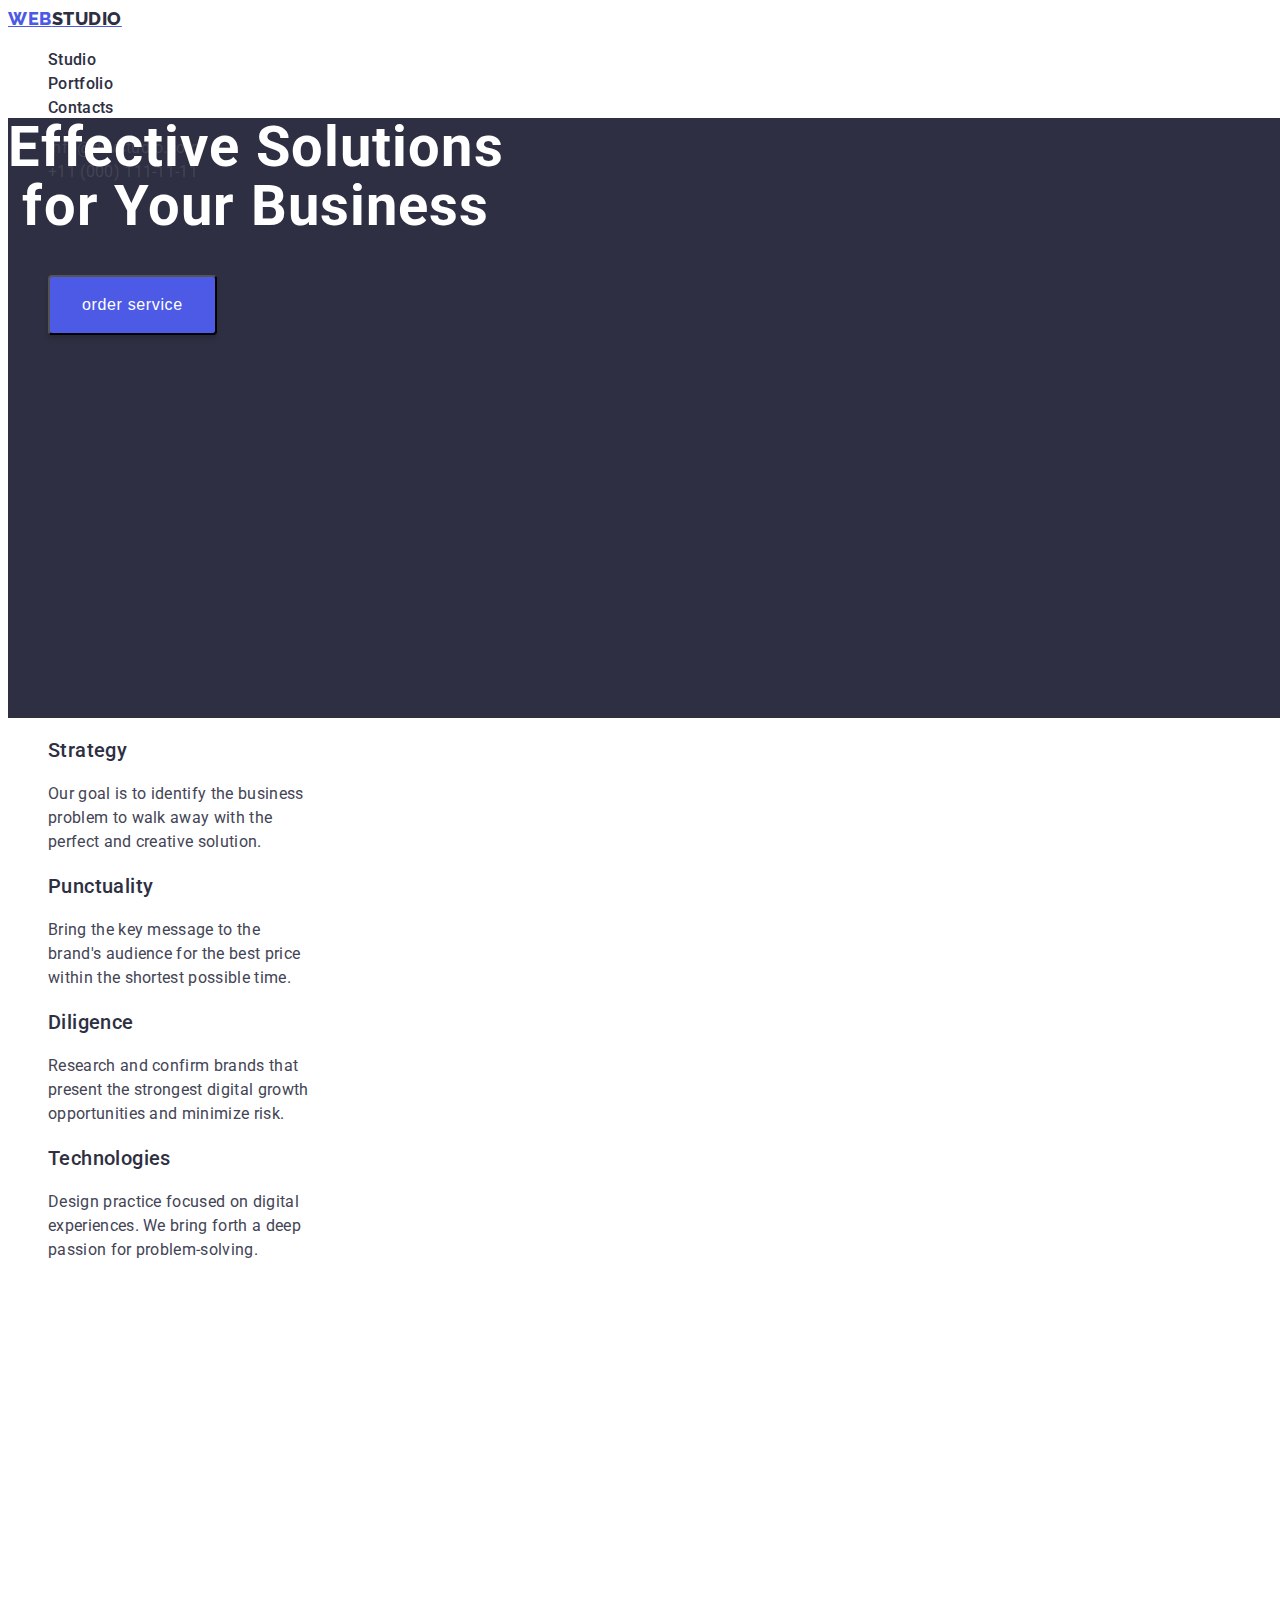
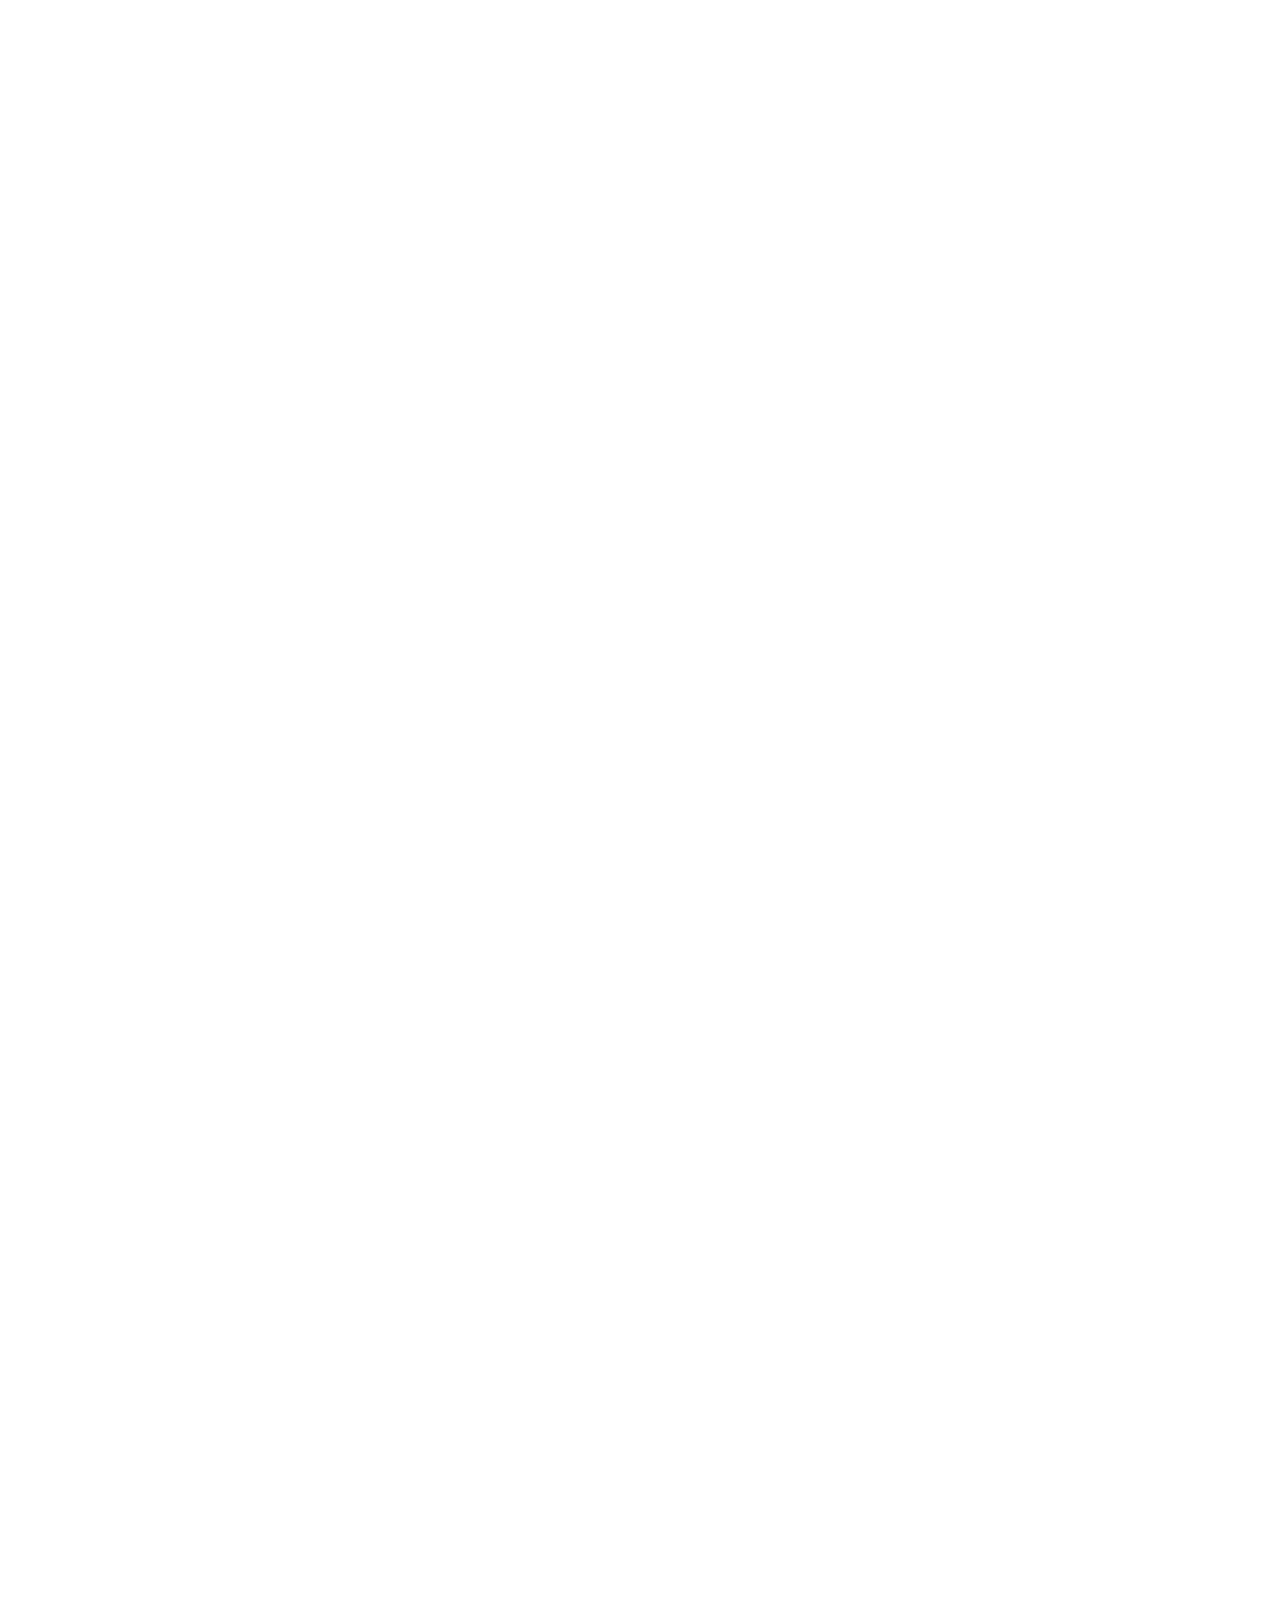
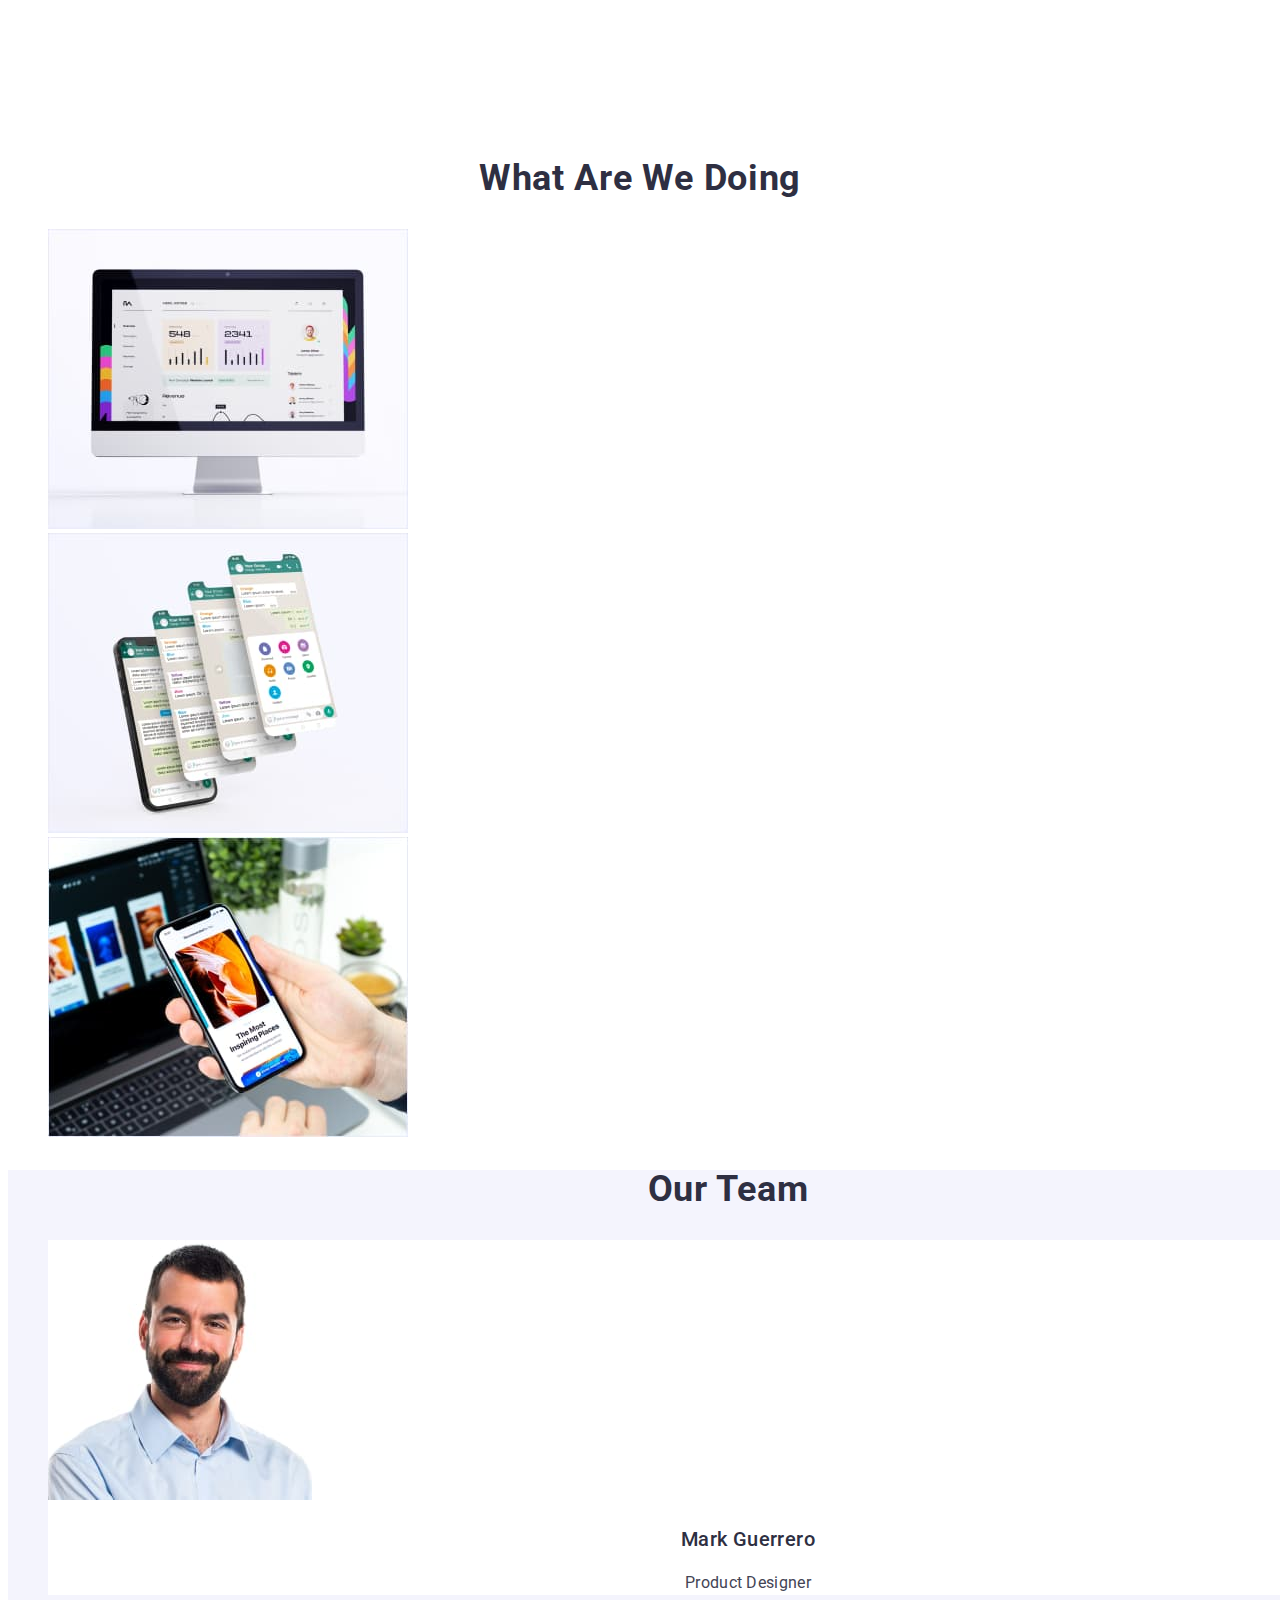
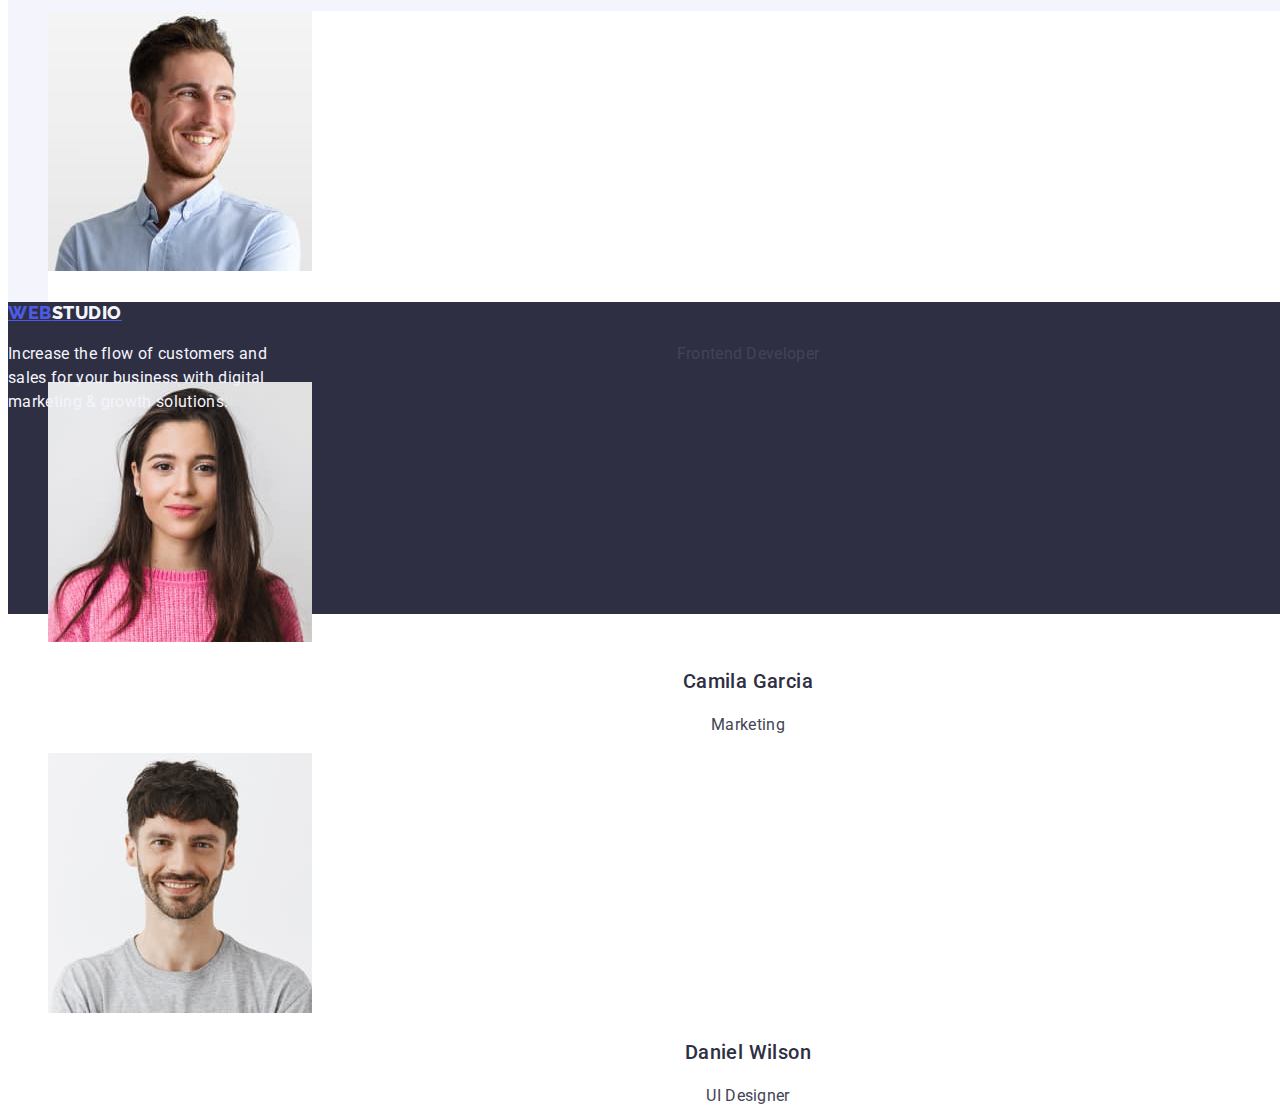
==== index.html @ e06501a6 "fix_19" ====
<!DOCTYPE html>
<html lang="en">
  <head>
    <meta charset="UTF-8" />
    <meta name="viewport" content="width=device-width, initial-scale=1.0" />
    <title>Document</title>
    <link rel="stylesheet" href="./css/styles.css" />
    <link rel="preconnect" href="https://fonts.google.com/share?selection.family=Raleway" />
    <link rel="preconnect" href="https://fonts.google.com/share?selection.family=Roboto" />
    <link rel="preconnect" href="https://fonts.googleapis.com" />
    <link rel="preconnect" href="https://fonts.gstatic.com" crossorigin />
    <link
      href="https://fonts.googleapis.com/css2?family=Raleway&family=Roboto&display=swap"
      rel="stylesheet"
    />
  </head>
  <body>
    <!-- header_section -->
    <header class="header">
      <nav class="link">
        <a href="./index.html" class="logo">Web<span class="studio">Studio</span></a>

        <ul class="list">
          <li>
            <a href="./index.html" class="link"><span class="navigation">Studio</span></a>
          </li>
          <li>
            <a href="./portfolio.html" class="link"><span class="navigation">Portfolio</span></a>
          </li>
          <li>
            <a href="" class="link"><span class="navigation">Contacts</span></a>
          </li>
        </ul>
      </nav>
      <address>
        <ul class="list">
          <li><a href="mailto:info@devstudio.com" class="address">info@devstudio.com</a></li>
          <li><a href="tel:+110001111111" class="address">+11 (000) 111-11-11</a></li>
        </ul>
      </address>
    </header>

    <!-- main_section -->
    <main>
      <!-- section_1 -->
      <section class="section_one">
        <h1 class="introduction_hero">Effective Solutions for Your Business</h1>
        <ul class="list">
          <li>
            <button type="button" class="button_hero">
              <span class="button_hero_text">order service</span>
            </button>
          </li>
        </ul>
      </section>
      <!-- section_2 -->
      <section class="section_two">
        <h2 hidden>What we do best</h2>
        <ul class="list">
          <li>
            <h3 class="section_two_name">Strategy</h3>
            <p class="section_two_paragraph">
              Our goal is to identify the business problem to walk away with the perfect and
              creative solution.
            </p>
          </li>
          <li>
            <h3 class="section_two_name">Punctuality</h3>
            <p class="section_two_paragraph">
              Bring the key message to the brand's audience for the best price within the shortest
              possible time.
            </p>
          </li>
          <li>
            <h3 class="section_two_name">Diligence</h3>
            <p class="section_two_paragraph">
              Research and confirm brands that present the strongest digital growth opportunities
              and minimize risk.
            </p>
          </li>
          <li>
            <h3 class="section_two_name">Technologies</h3>
            <p class="section_two_paragraph">
              Design practice focused on digital experiences. We bring forth a deep passion for
              problem-solving.
            </p>
          </li>
        </ul>
      </section>

      <!-- section_3-->
      <section class="section_three">
        <h2 class="section_three_name">What are we doing</h2>
        <ul class="list">
          <li>
            <img
              src="./images/images/img_What_are_we_doing_one.jpg"
              alt="computer"
              width="360"
              height="300"
            />
          </li>
          <li>
            <img
              src="./images/images/img_What_are_we_doing_two.jpg"
              alt="program on phone"
              width="360"
              height="300"
            />
          </li>
          <li>
            <img
              src="./images/images/img_What_are_we_doing_three.jpg"
              alt="laptop and phone"
              width="360"
              height="300"
            />
          </li>
        </ul>
      </section>

      <!-- section_4 -->
      <section class="section_four">
        <h2 class="section_four_name">Our Team</h2>
        <ul class="list">
          <li class="team_card_list_item">
            <img
              src="./images/images_card_one/img_Team_card_one.jpg"
              alt="man"
              width="264"
              height="260"
            />
            <h3 class="team_name_card">Mark Guerrero</h3>
            <p class="team_description_card">Product Designer</p>
          </li>
          <li class="team_card_list_item">
            <img
              src="./images/images_card_one/img_Team_card_two.jpg"
              alt="man"
              width="264"
              height="260"
            />
            <h3 class="team_name_card">Tom Ford</h3>
            <p class="team_description_card">Frontend Developer</p>
          </li>
          <li class="team_card_list_item">
            <img
              src="./images/images_card_one/img_Team_card_three.jpg"
              alt="woman"
              width="264"
              height="260"
            />
            <h3 class="team_name_card">Camila Garcia</h3>
            <p class="team_description_card">Marketing</p>
          </li>
          <li class="team_card_list_item">
            <img
              src="./images/images_card_one/img_Team_card_four.jpg"
              alt="man"
              width="264"
              height="260"
            />
            <h3 class="team_name_card">Daniel Wilson</h3>
            <p class="team_description_card">UI Designer</p>
          </li>
        </ul>
      </section>
    </main>

    <!-- footer_sectoin -->
    <footer class="footer">
      <a href="./index.html" class="logo">Web<span class="studio_footer">Studio</span></a>
      <p class="footer_text">
        Increase the flow of customers and sales for your business with digital marketing & growth
        solutions.
      </p>
    </footer>
  </body>
</html>
---- css/styles.css ----
:root {
  --iris: #4d5ae5;
  --navyblue: #2e2f42;
  --slate: #434455;
  --cloud: #f4f4fd;
  --white: #fff;
  --ocean: #404bbf;
  --cornflower: #e7e9fc;
  --ultrawhite: #ffffff;
}

body {
 font-family: "Roboto", sans-serif;
  font-size: 16px;
  font-style: normal;
  font-weight: 400;
  line-height: 24px;
  letter-spacing: 0.32px;
  background-color: var(--ultrawhite);
  color: #434455;
}

.logo {
  color: var(--iris, #4d5ae5);
  font-family: 'Raleway', sans-serif;
  font-size: 18px;
  font-style: normal;
  font-weight: 800;
  line-height: 1.17; /* 116.667% */
  letter-spacing: 0.54px;
  text-transform: uppercase;
  width: 44px;
}

.logo :hover,
.logo :focus {
  color: var(--ocean);
}

.studio {
  color: var(--navyblue, #2e2f42);
  font-family: 'Raleway';
  font-size: 18px;
  font-style: normal;
  font-weight: 800;
  line-height: 1.17; /* 116.667% */
  letter-spacing: 0.54px;
  text-transform: uppercase;
  width: 71px;
}

.address {
  color: var(--slate);
  font-family: 'Roboto';
  font-size: 16px;
  font-style: normal;
  font-weight: 400;
  line-height: 1.5; /* 150% */
  letter-spacing: 0.02em;
  text-decoration: none;
}

.address:hover,
.address:focus {
  color: var(--ocean);
}

.link {
  text-decoration: none;
}

.list {
  list-style: none;
}
.navigation {
  color: var(--navyblue);
  font-family: 'Roboto';
  font-size: 16px;
  font-style: normal;
  font-weight: 500;
  line-height: 1.5; /* 150% */
  letter-spacing: 0.32px;
}

.navigation:hover,
.navigation:focus {
  color: var(--ocean);
}

.header {
  width: 1440px;
  height: 72px;
  flex-shrink: 0;
  border-bottom: 1px var(--cornflower);
  background: var(--white);
}

.section_one {
  width: 1440px;
  height: 600px;
  flex-shrink: 0;
  background: var(--navyblue);
}

.introduction_hero {
  color: var(--white);
  text-align: center;
  font-family: 'Roboto';
  font-size: 56px;
  font-style: normal;
  font-weight: 700;
  line-height: 1.07; /* 107.143% */
  letter-spacing: 1.12px;
  width: 496px;
}

.button_hero {
  display: inline-flex;
  padding: 16px 32px;
  align-items: flex-start;
  gap: 10px;
  border-radius: 4px;
  background-color: var(--iris);
  box-shadow: 0px 4px 4px 0px rgba(0, 0, 0, 0.15);
}

.button_hero_text {
  color: var(--ultrawhite);
  font-size: 16px;
  font-style: normal;
  font-weight: 500;
  line-height: 1.5; /* 150% */
  letter-spacing: 0.04em;
  cursor: pointer;
}

.button_hero:hover,
.button_hero:focus {
  background-color: var(--ocean);
}

.section_two {
  width: 1440px;
  height: 2592px;
  background: var(--white);
}

.section_three {
  background: var(--white);
  line-height: 1.11;
}

.section_two_name {
  color: var(--navyblue);
  font-family: 'Roboto';
  font-size: 20px;
  font-style: normal;
  font-weight: 500;
  line-height: 1.2; /* 120% */
  letter-spacing: 0.4px;
  width: 264px;
}

.section_two_paragraph {
  color: var(--slate);
  font-family: 'Roboto';
  font-size: 16px;
  font-style: normal;
  font-weight: 400;
  line-height: 1.5; /* 150% */
  letter-spacing: 0.32px;
  width: 264px;
}

.section_three_name {
  color: var(--navyblue);
  text-align: center;
  font-family: 'Roboto';
  font-size: 36px;
  font-style: normal;
  font-weight: 700;
  line-height: 1.11; /* 111.111% */
  letter-spacing: 0.72px;
  text-transform: capitalize;
}

.section_four {
  background: var(--cloud);
  width: 1440px;
  height: 732px;
  flex-shrink: 0;
  background-color: var(--cloud);
}

.section_four_name {
  color: var(--navyblue);
  text-align: center;
  font-family: 'Roboto';
  font-size: 36px;
  font-style: normal;
  font-weight: 700;
  line-height: 1.11; /* 111.111% */
  letter-spacing: 0.72px;
  text-transform: capitalize;
}

.team_card_list_item {
  background-color: var(--ultrawhite);
}

.team_name_card {
  color: var(--navyblue);
  text-align: center;
  font-family: 'Roboto';
  font-size: 20px;
  font-style: normal;
  font-weight: 500;
  line-height: 1.2; /* 120% */
  letter-spacing: 0.4px;
}

.team_description_card {
  color: var(--slate);
  text-align: center;
  font-family: 'Roboto';
  font-size: 16px;
  font-style: normal;
  font-weight: 400;
  line-height: 1.5; /* 150% */
  letter-spacing: 0.32px;
}

.footer {
  background: var(--navyblue);
  width: 1440px;
  height: 312px;
  flex-shrink: 0;
}

.footer_text {
  color: var(--cloud);
  font-family: 'Roboto';
  font-size: 16px;
  font-style: normal;
  font-weight: 400;
  line-height: 1.5; /* 150% */
  letter-spacing: 0.32px;
  width: 264px;
}

.studio_footer {
  color: var(--cloud);
  font-family: 'Raleway', sans-serif;
  font-size: 18px;
  font-style: normal;
  font-weight: 800;
  line-height: 1.17; /* 116.667% */
  letter-spacing: 0.54px;
  text-transform: uppercase;
  text-decoration: none;
}

.section_portfolio {
  width: 1440px;
  height: 2076px;
  background: var(--white);
}

.btn_portfolio {
  display: flex;
  padding: 12px 24px;
  align-items: flex-start;
  border-radius: 4px;
  background-color: var(--ocean);
  box-shadow: 0px 2px 2px 0px rgba(0, 0, 0, 0.12), 0px 2px 1px 0px rgba(0, 0, 0, 0.08),
    0px 3px 1px 0px rgba(0, 0, 0, 0.1);
  cursor: pointer;
}

.btn_portfolio_text {
  color: var(--iris);
  text-align: center;
  font-size: 16px;
  font-style: normal;
  font-weight: 500;
  line-height: 1.5; /* 150% */
  letter-spacing: 0.04em;
}

.button_portfolio:hover,
.button_portfolio:focus {
  color: var(--ultrawhite);
}

.button_portfolio {
  display: flex;
  padding: 12px 24px;
  justify-content: center;
  align-items: center;
  border-radius: 4px;
  border: 1px var(--cornflower);
  background: var(--cloud);
  cursor: pointer;
}

.button_portfolio_text {
  color: var(--iris);
  text-align: center;
  font-family: 'Roboto';
  font-size: 16px;
  font-style: normal;
  font-weight: 500;
  line-height: 1.5; /* 150% */
  letter-spacing: 0.64px;
}

.portfolio_title {
  color: var(--navyblue);
  font-family: 'Roboto';
  font-size: 20px;
  font-style: normal;
  font-weight: 500;
  line-height: 1.2; /* 120% */
  letter-spacing: 0.02em;
}

.portfolio_text {
  color: var(--slate);
  font-family: 'Roboto';
  font-size: 16px;
  font-style: normal;
  font-weight: 400;
  line-height: 1.5; /* 150% */
  letter-spacing: 0.32px;
}
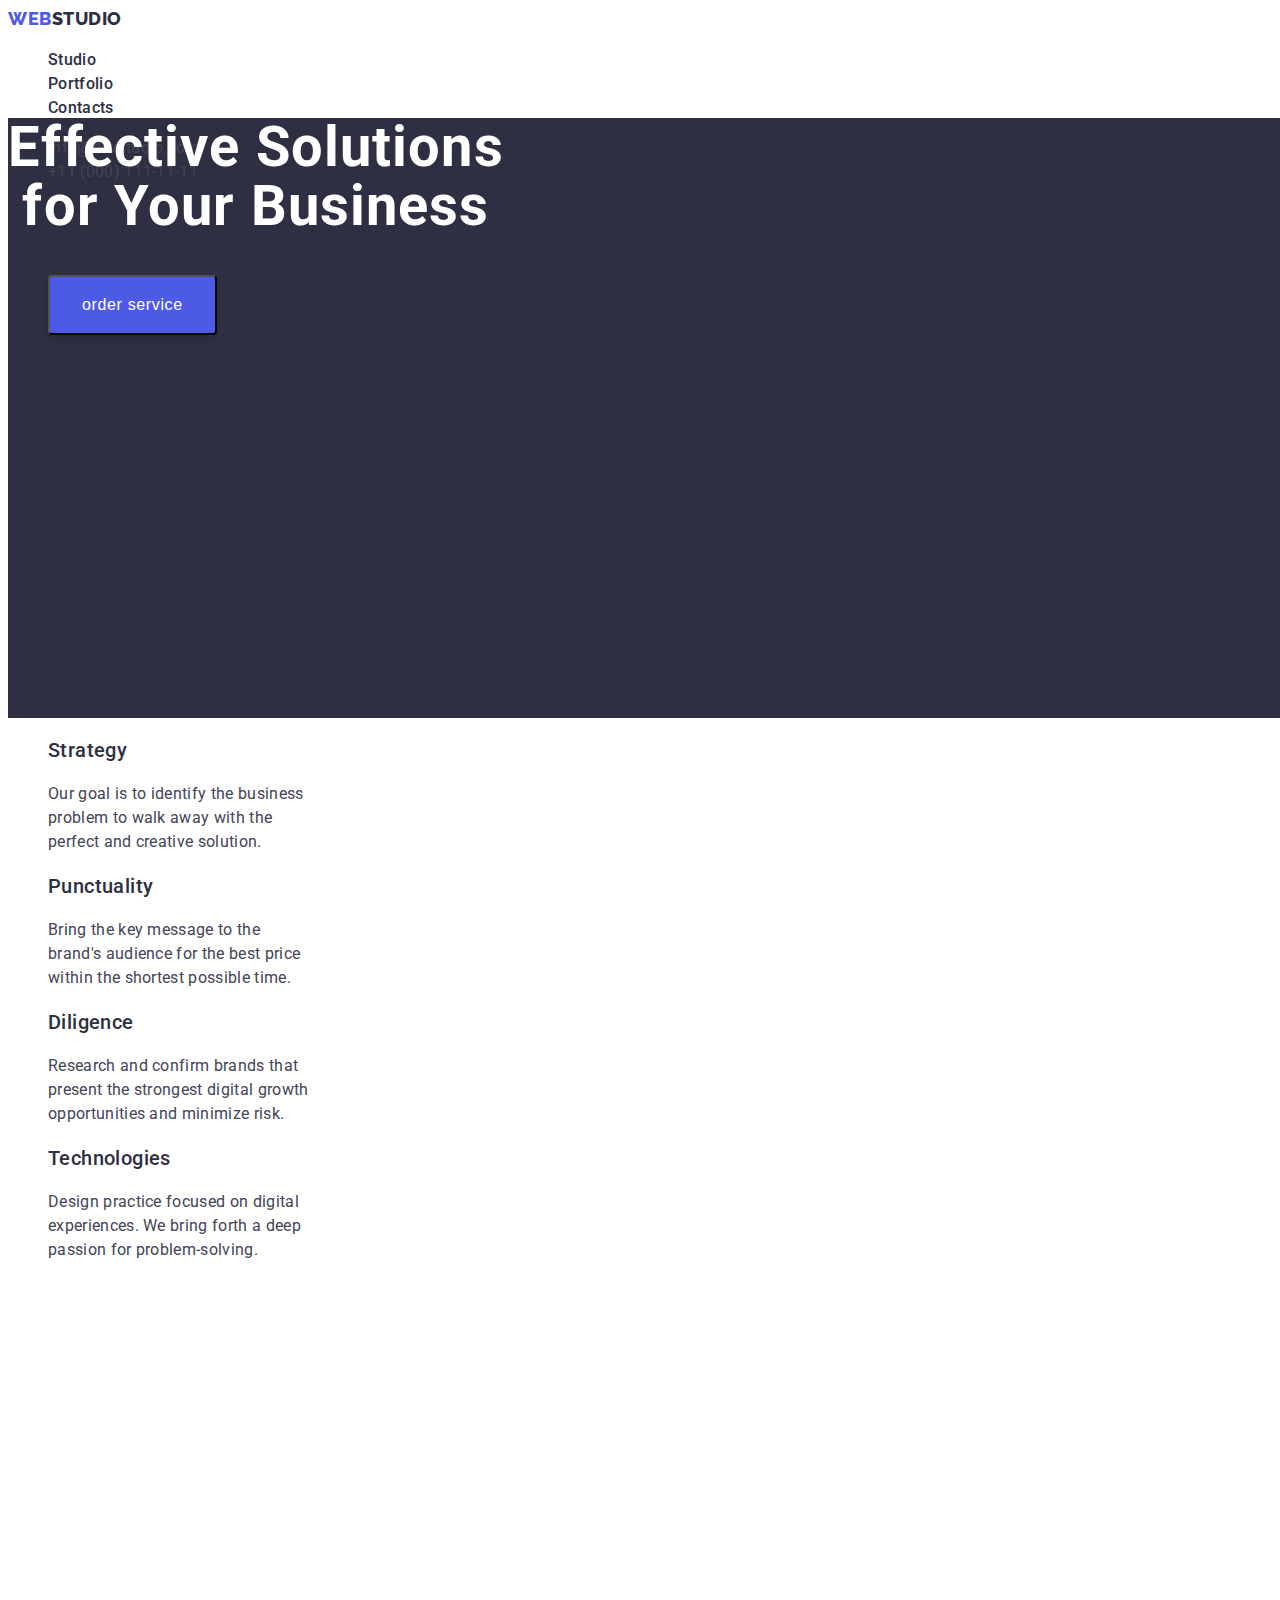
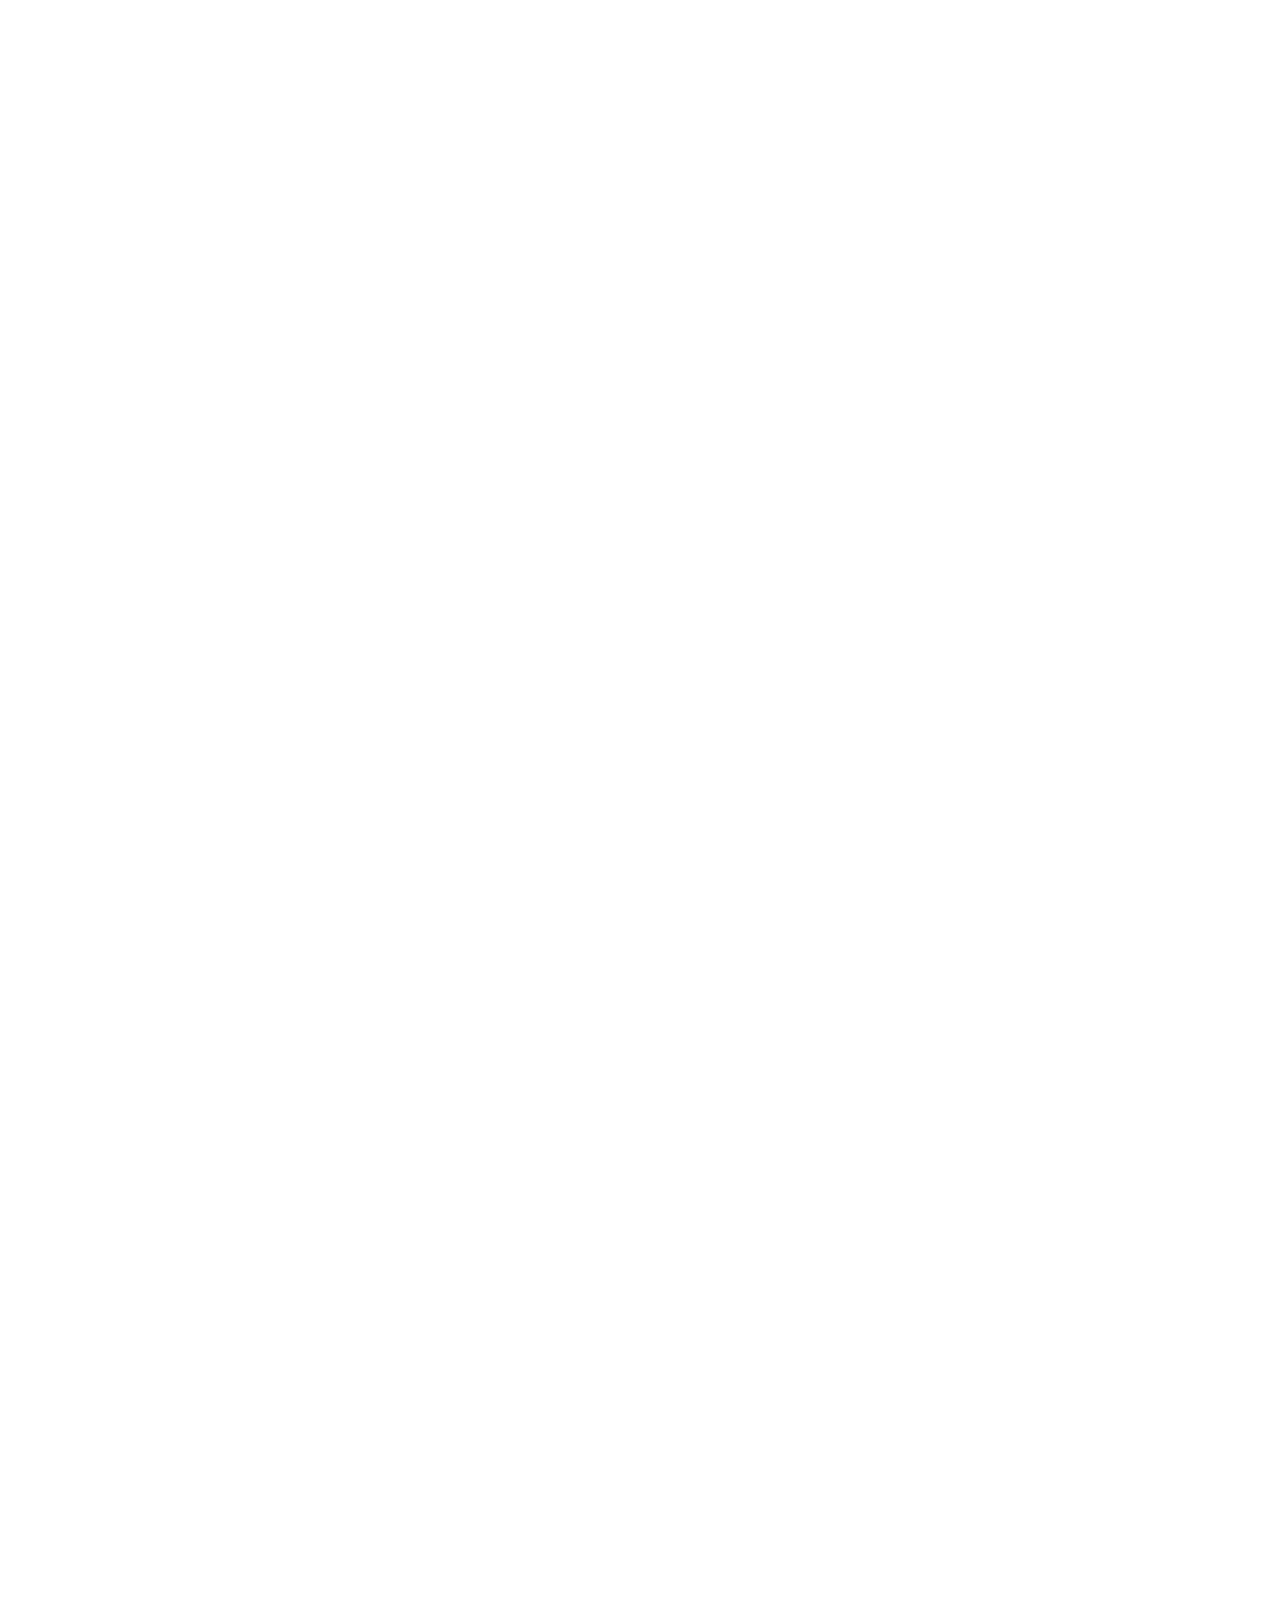
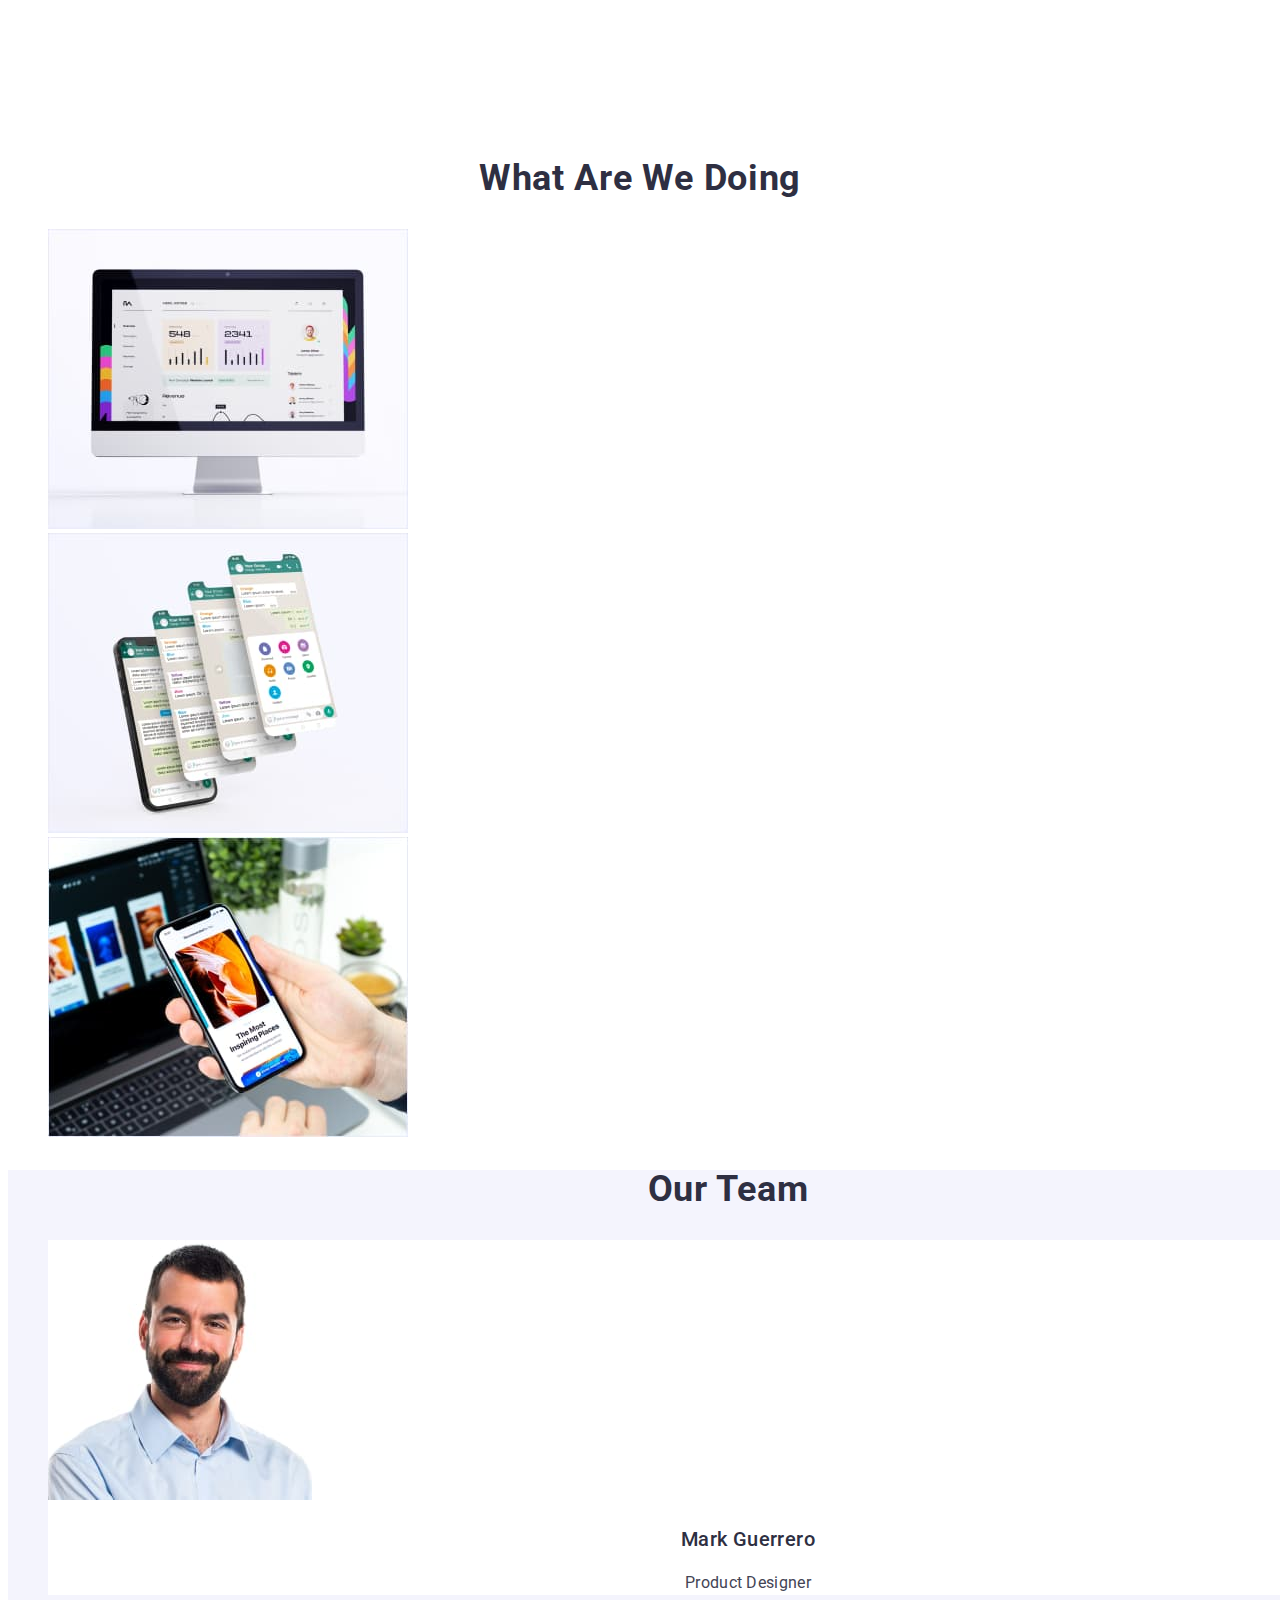
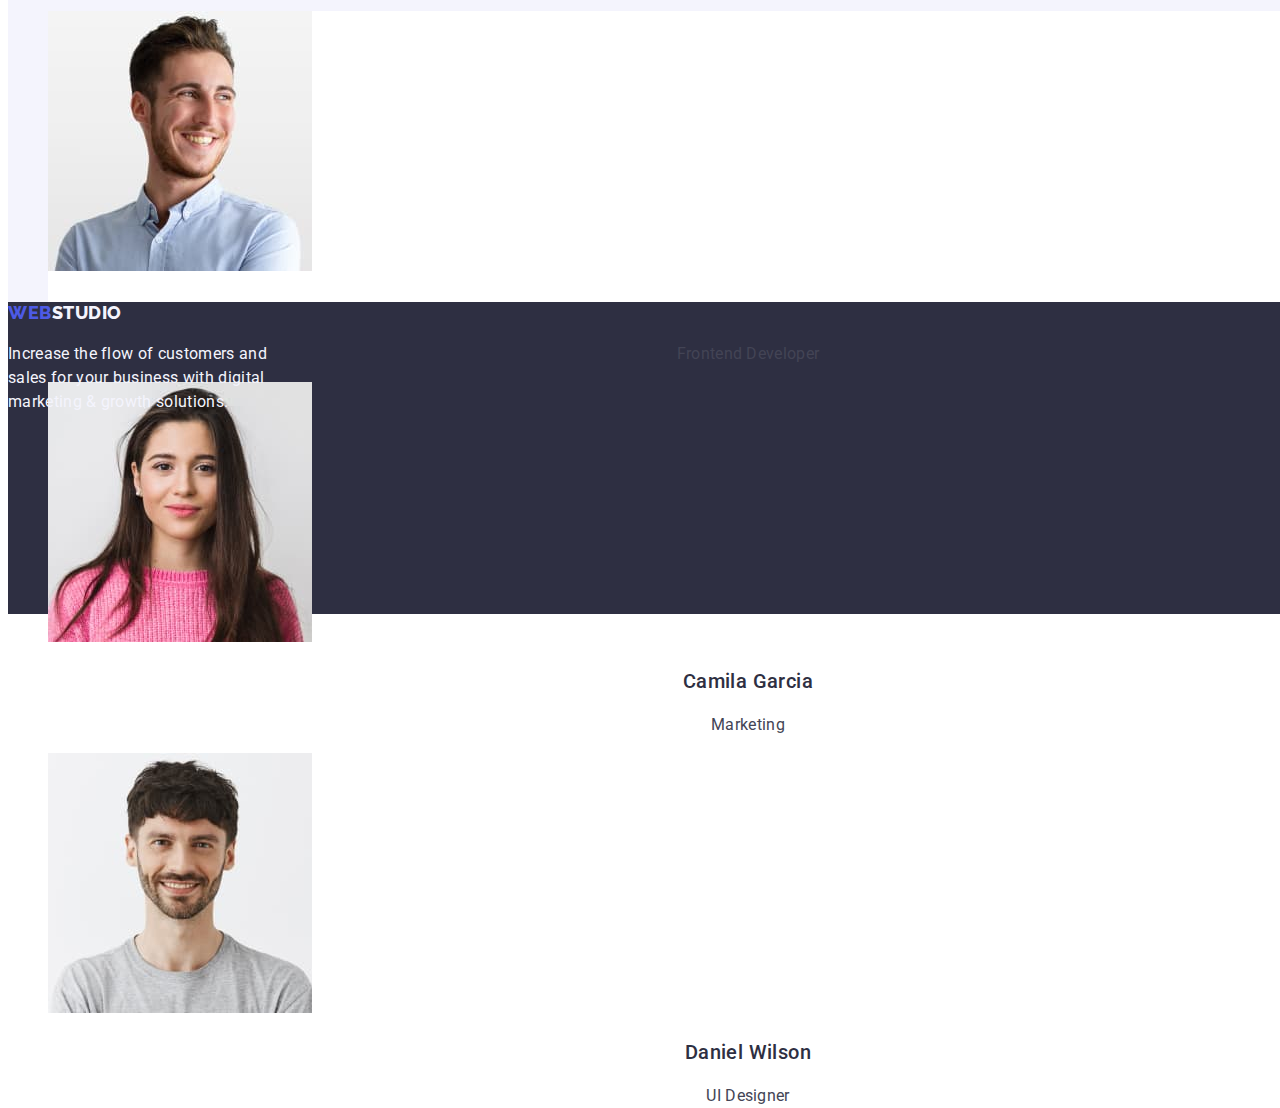
==== commit 1ab83242: "fix_21" ====
--- a/index.html
+++ b/index.html
@@ -47,8 +47,8 @@
         <h1 class="introduction_hero">Effective Solutions for Your Business</h1>
         <ul class="list">
           <li>
-            <button type="button" class="button_hero">
-              <span class="button_hero_text">order service</span>
+            <button type="button" class="section_one_button">
+              <span class="section_one_button_text">order service</span>
             </button>
           </li>
         </ul>
--- a/css/styles.css
+++ b/css/styles.css
@@ -30,6 +30,7 @@
   letter-spacing: 0.54px;
   text-transform: uppercase;
   width: 44px;
+  text-decoration: none;
 }
 
 .logo :hover,
@@ -47,6 +48,7 @@
   letter-spacing: 0.54px;
   text-transform: uppercase;
   width: 71px;
+  text-decoration: none;
 }
 
 .address {
@@ -103,18 +105,18 @@
 }
 
 .introduction_hero {
-  color: var(--white);
+  color: var(--ultrawhite);
   text-align: center;
   font-family: 'Roboto';
   font-size: 56px;
   font-style: normal;
   font-weight: 700;
   line-height: 1.07; /* 107.143% */
-  letter-spacing: 1.12px;
+  letter-spacing: 0.02em;
   width: 496px;
 }
 
-.button_hero {
+.section_one_button {
   display: inline-flex;
   padding: 16px 32px;
   align-items: flex-start;
@@ -124,7 +126,7 @@
   box-shadow: 0px 4px 4px 0px rgba(0, 0, 0, 0.15);
 }
 
-.button_hero_text {
+.section_one_button_text {
   color: var(--ultrawhite);
   font-size: 16px;
   font-style: normal;
@@ -134,8 +136,8 @@
   cursor: pointer;
 }
 
-.button_hero:hover,
-.button_hero:focus {
+.section_one_button:hover,
+.section_one_button:focus {
   background-color: var(--ocean);
 }
 
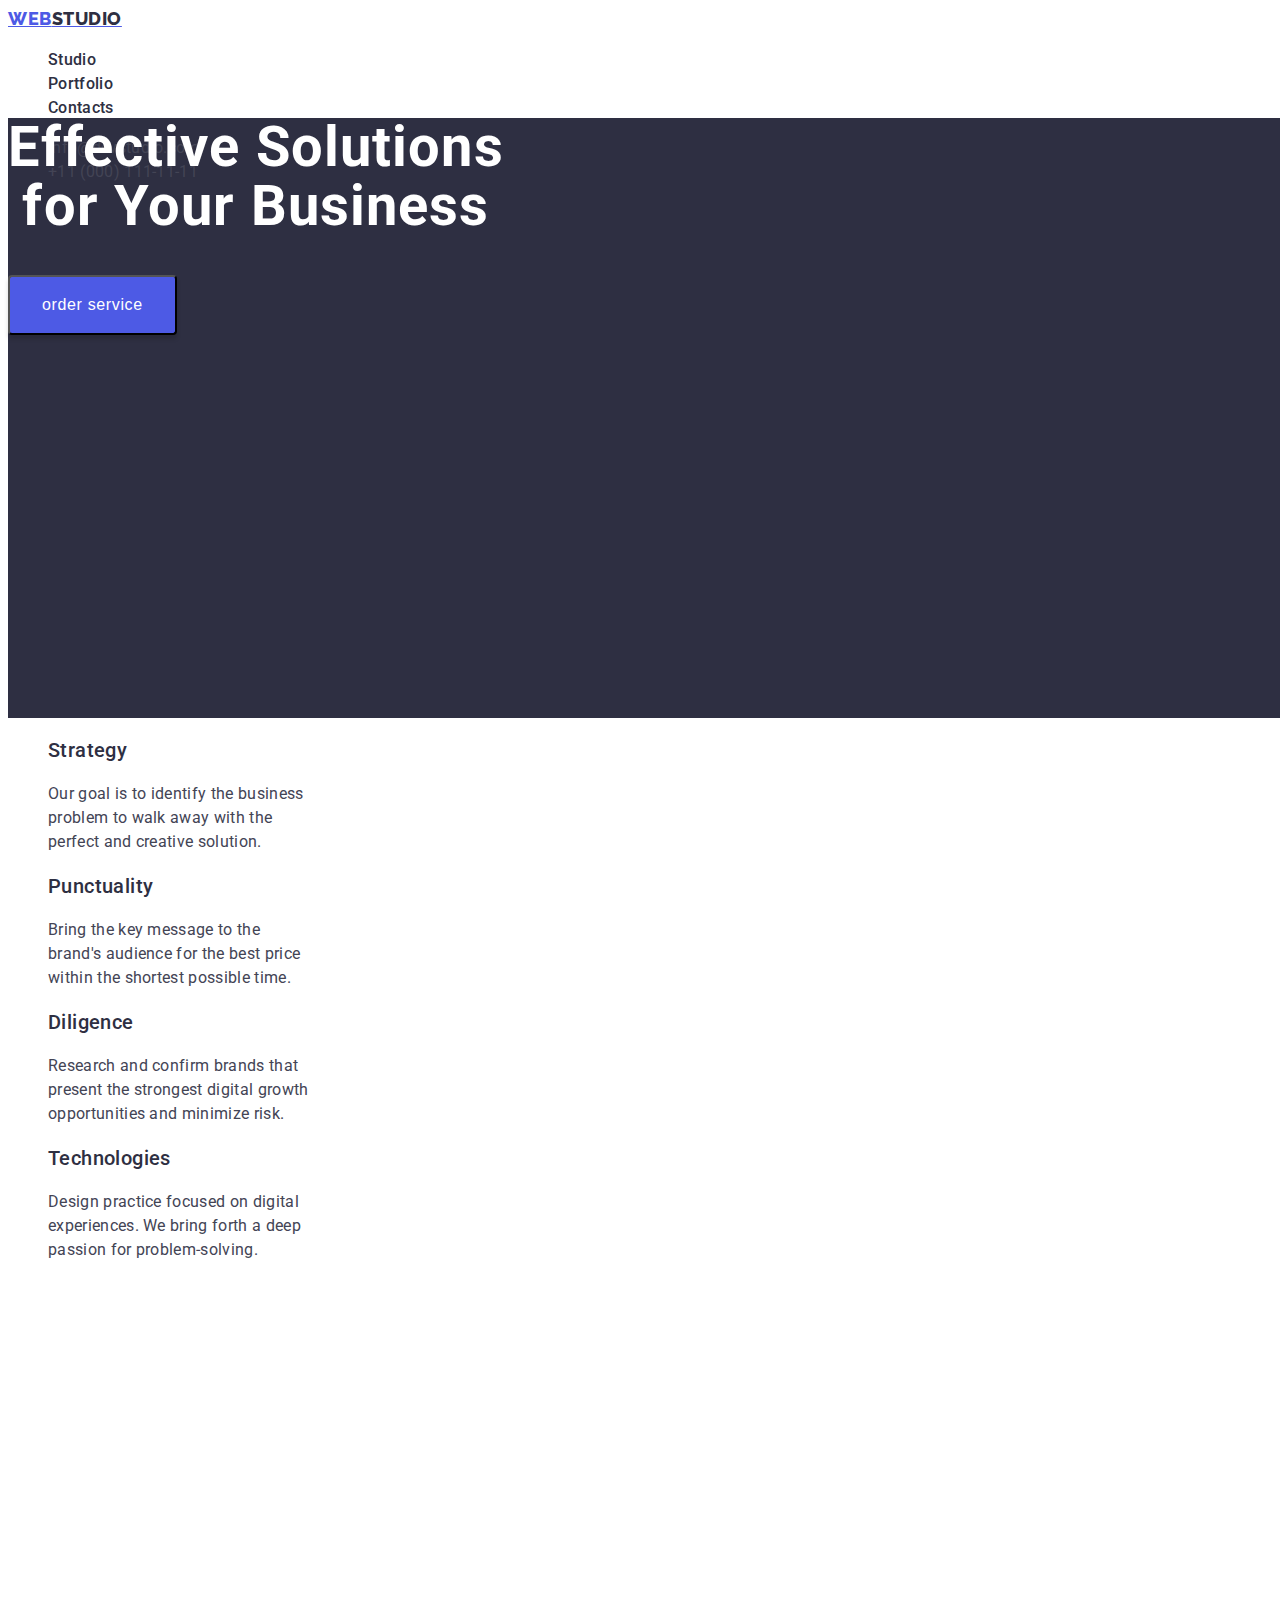
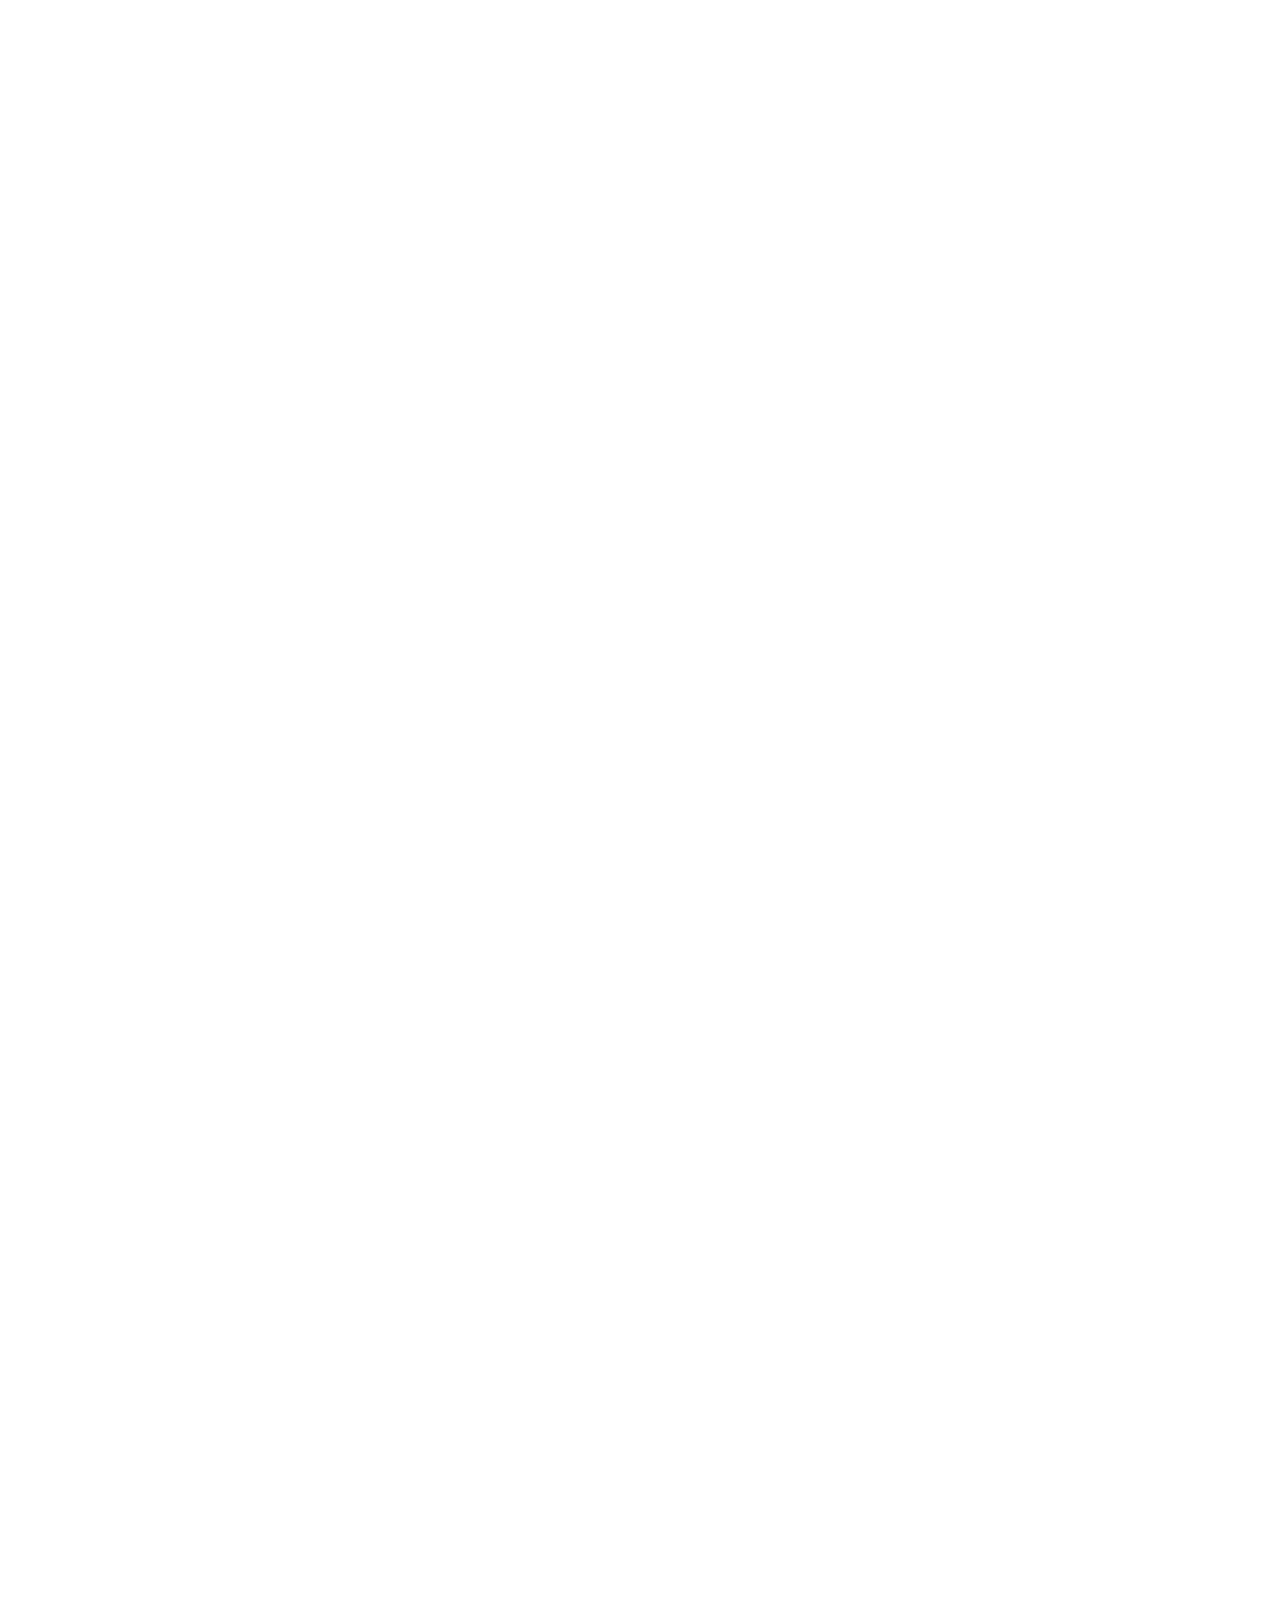
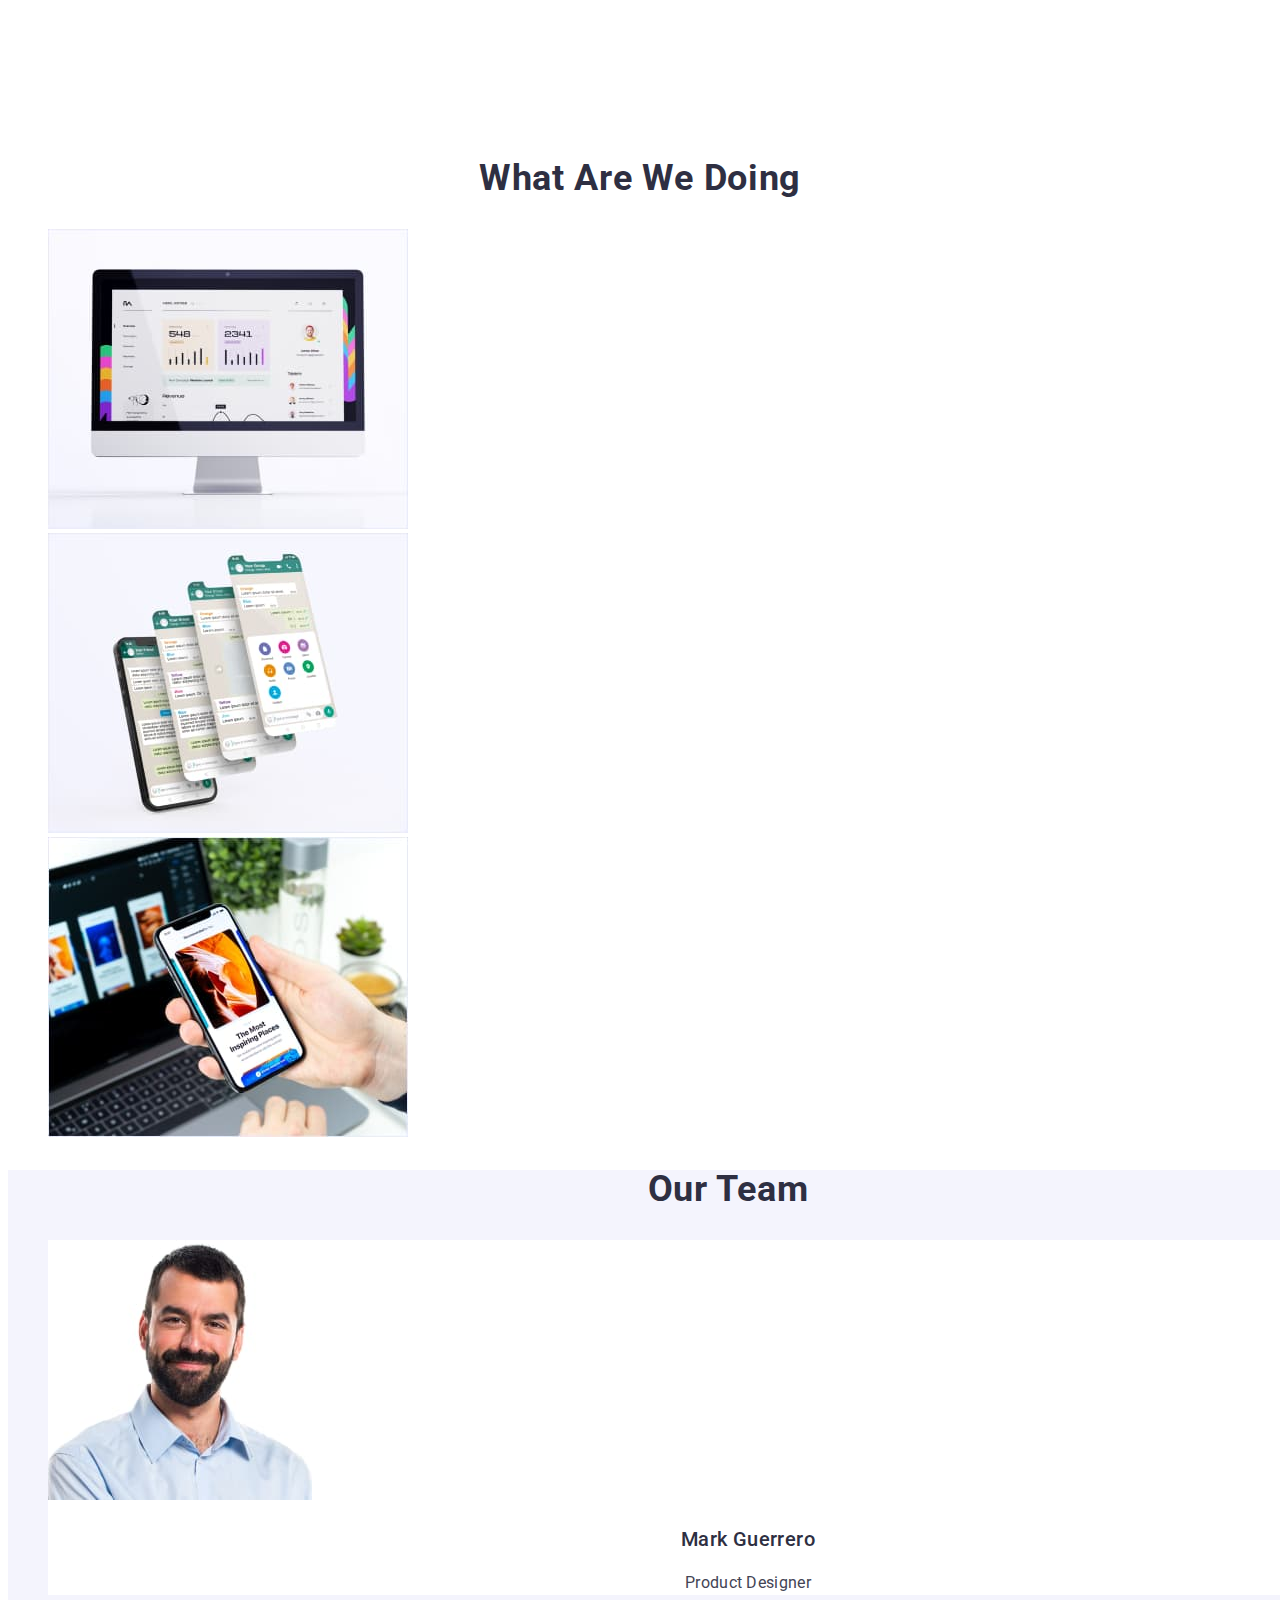
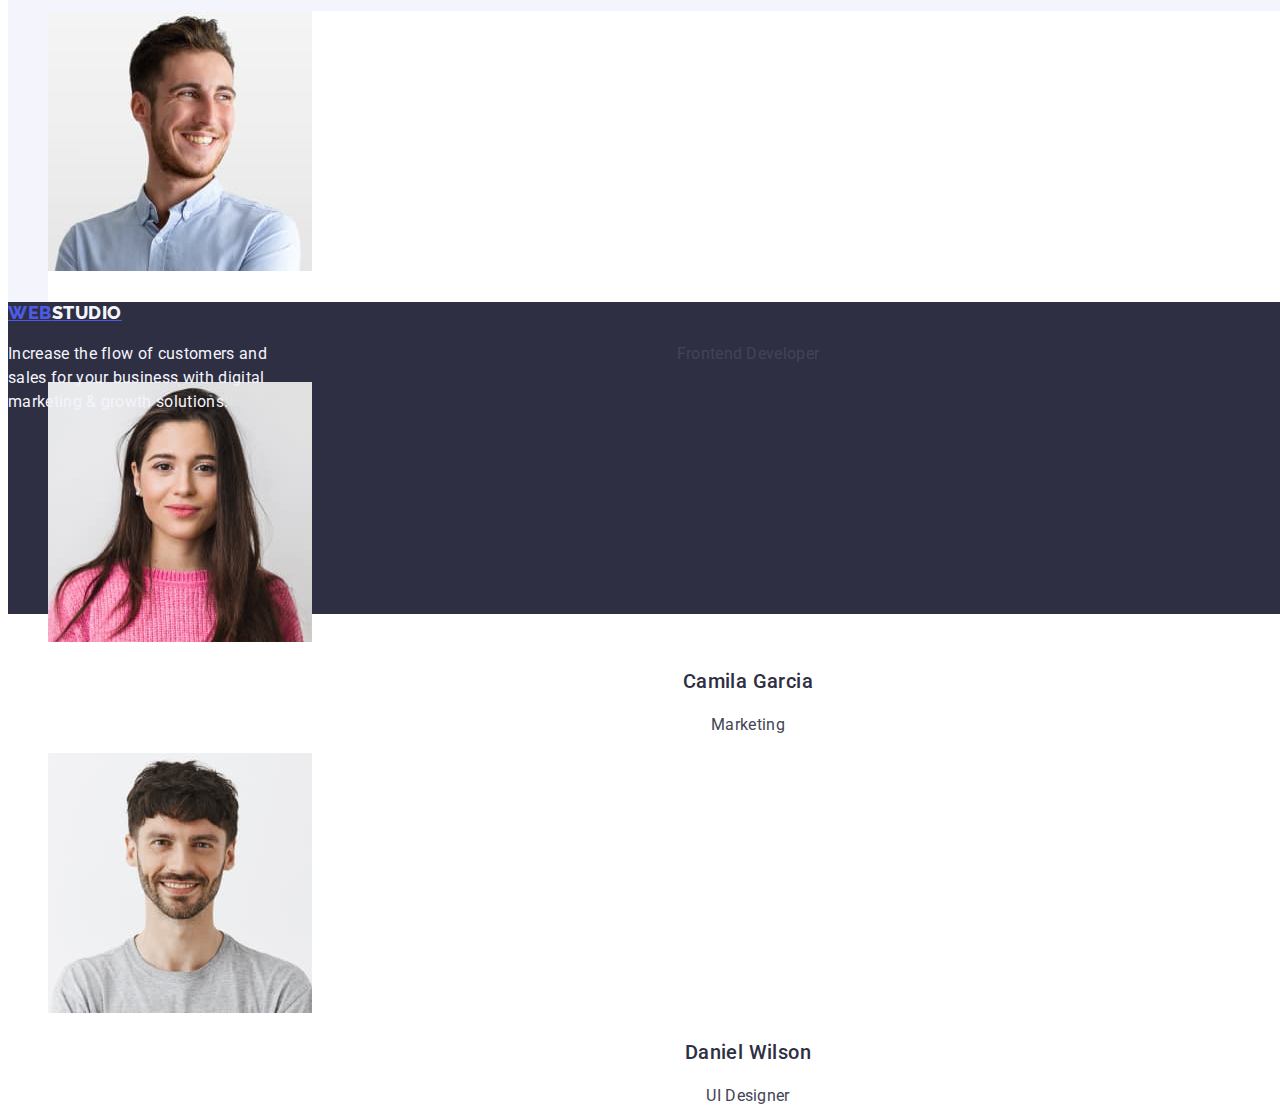
==== commit c2054c47: "fix_22" ====
--- a/index.html
+++ b/index.html
@@ -18,6 +18,7 @@
     <!-- header_section -->
     <header class="header">
       <nav class="link">
+
         <a href="./index.html" class="logo">Web<span class="studio">Studio</span></a>
 
         <ul class="list">
@@ -45,13 +46,11 @@
       <!-- section_1 -->
       <section class="section_one">
         <h1 class="introduction_hero">Effective Solutions for Your Business</h1>
-        <ul class="list">
-          <li>
-            <button type="button" class="section_one_button">
-              <span class="section_one_button_text">order service</span>
-            </button>
-          </li>
-        </ul>
+
+        <button type="button" class="section_one_button">
+          <span class="section_one_button_text">order service</span>
+        </button>
+
       </section>
       <!-- section_2 -->
       <section class="section_two">
--- a/css/styles.css
+++ b/css/styles.css
@@ -21,16 +21,15 @@
 }
 
 .logo {
-  color: var(--iris, #4d5ae5);
-  font-family: 'Raleway', sans-serif;
-  font-size: 18px;
-  font-style: normal;
-  font-weight: 800;
-  line-height: 1.17; /* 116.667% */
-  letter-spacing: 0.54px;
-  text-transform: uppercase;
-  width: 44px;
-  text-decoration: none;
+    color: var(--iris, #4d5ae5);
+    font-family: 'Raleway', sans-serif;
+    font-size: 18px;
+    font-style: normal;
+    font-weight: 800;
+    line-height: 1.17; /* 116.667% */
+    letter-spacing: 0.54px;
+    text-transform: uppercase;
+    width: 44px;  
 }
 
 .logo :hover,
@@ -277,10 +276,7 @@
   box-shadow: 0px 2px 2px 0px rgba(0, 0, 0, 0.12), 0px 2px 1px 0px rgba(0, 0, 0, 0.08),
     0px 3px 1px 0px rgba(0, 0, 0, 0.1);
   cursor: pointer;
-}
-
-.btn_portfolio_text {
-  color: var(--iris);
+  color: var(--white);
   text-align: center;
   font-size: 16px;
   font-style: normal;
@@ -289,8 +285,8 @@
   letter-spacing: 0.04em;
 }
 
-.button_portfolio:hover,
-.button_portfolio:focus {
+.btn_portfolio:hover,
+.btn_portfolio:focus {
   color: var(--ultrawhite);
 }
 
@@ -303,9 +299,6 @@
   border: 1px var(--cornflower);
   background: var(--cloud);
   cursor: pointer;
-}
-
-.button_portfolio_text {
   color: var(--iris);
   text-align: center;
   font-family: 'Roboto';
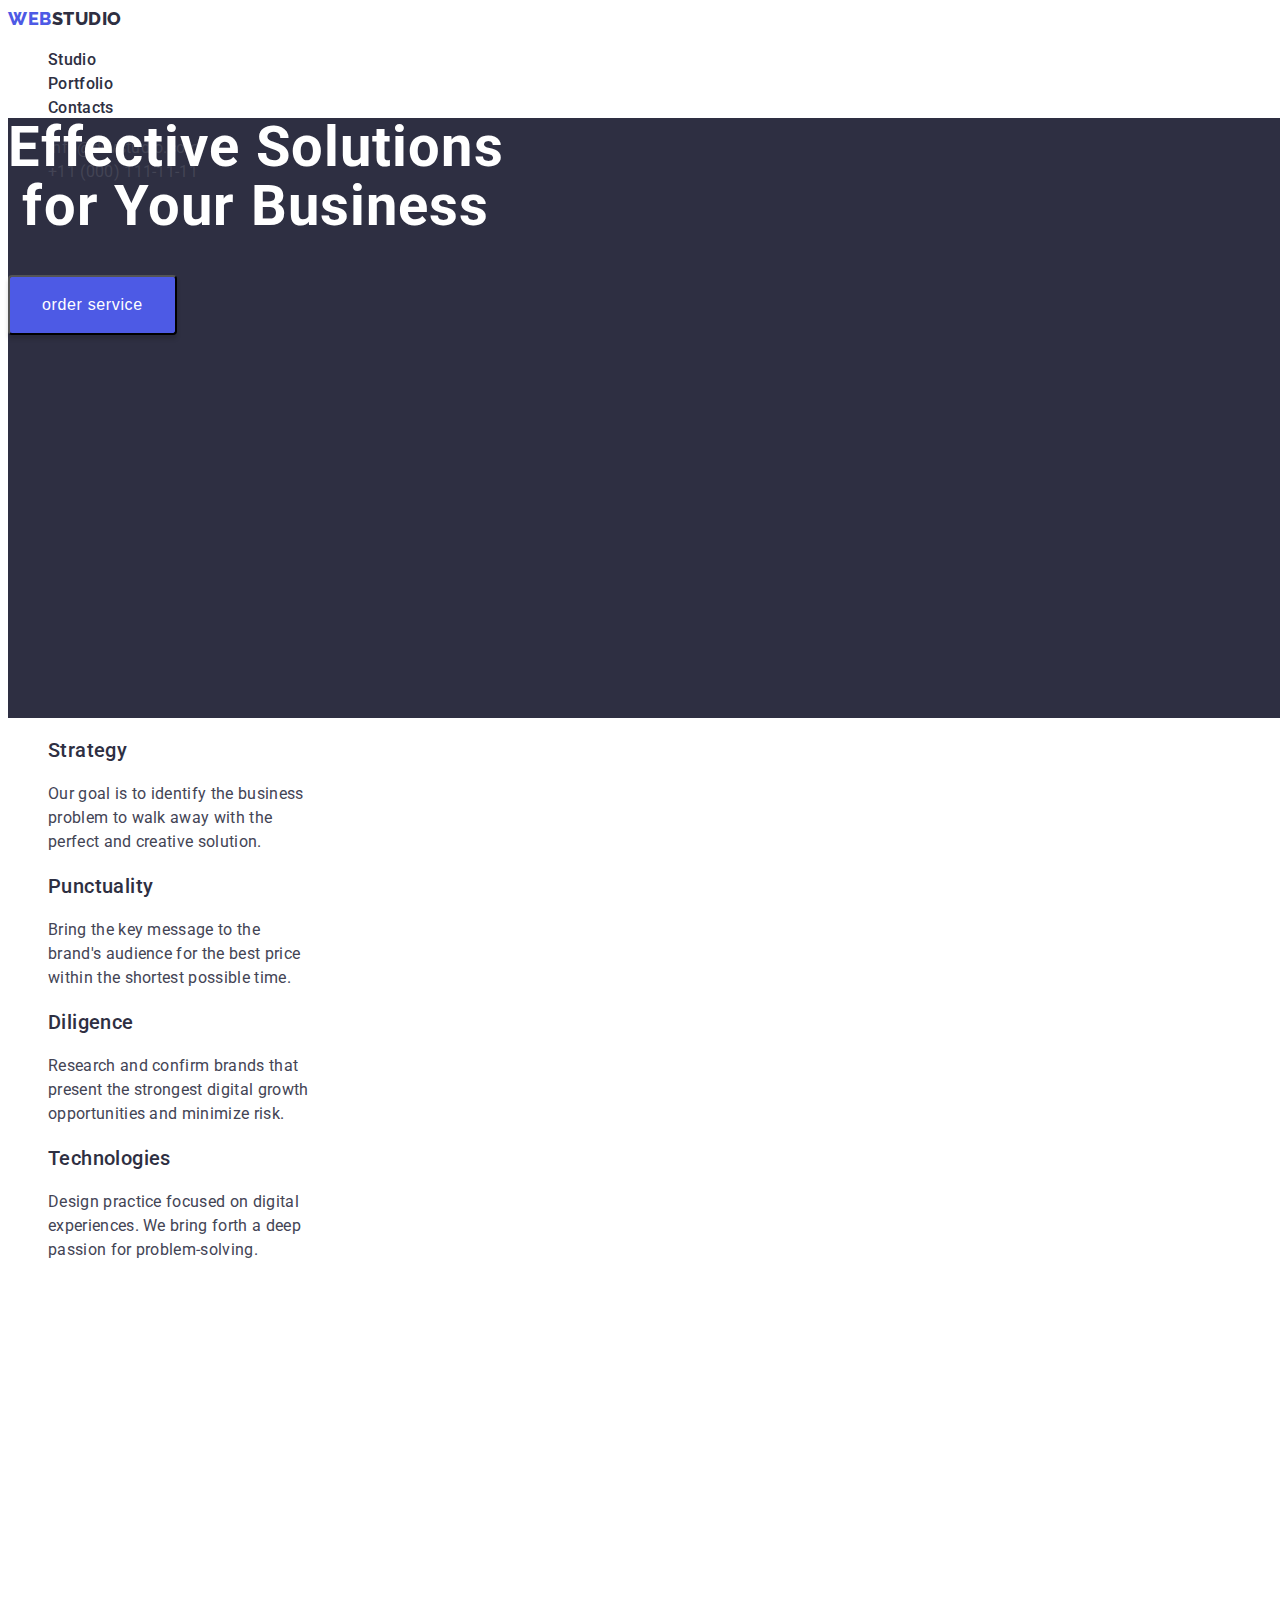
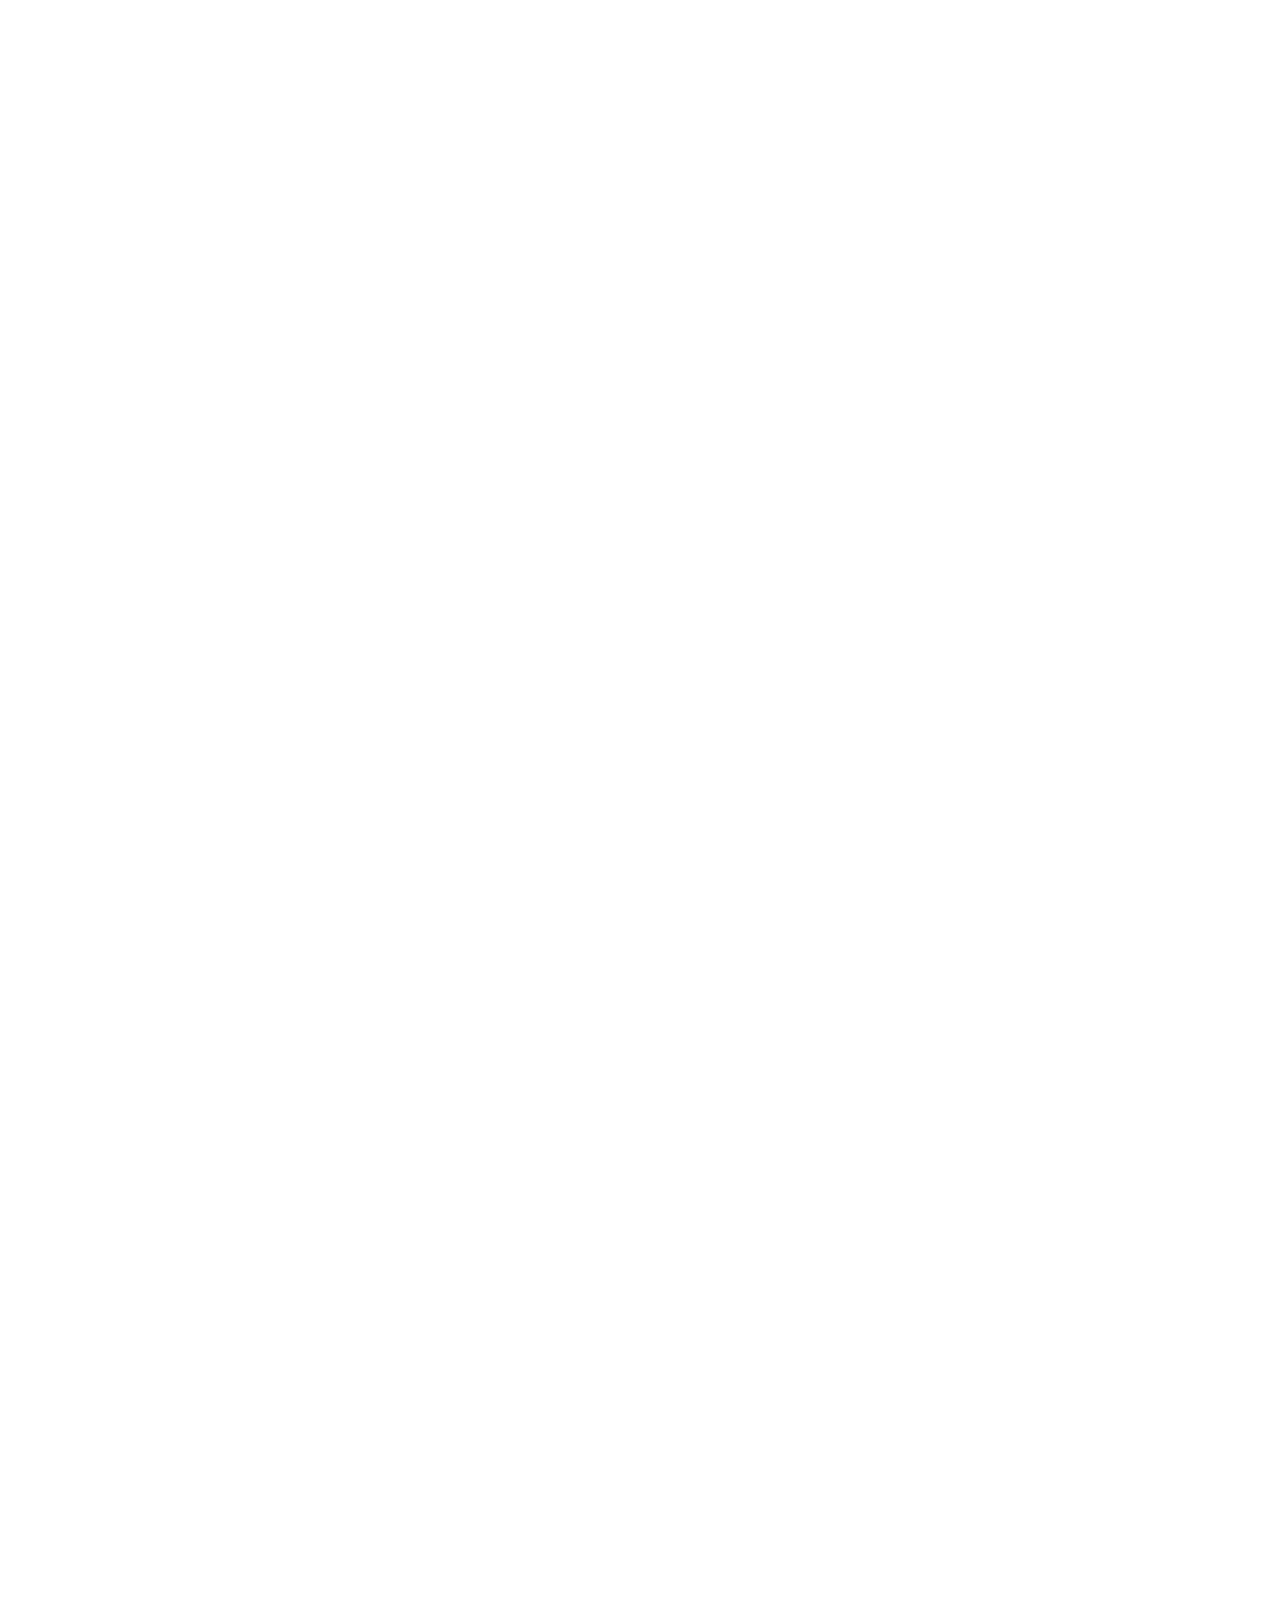
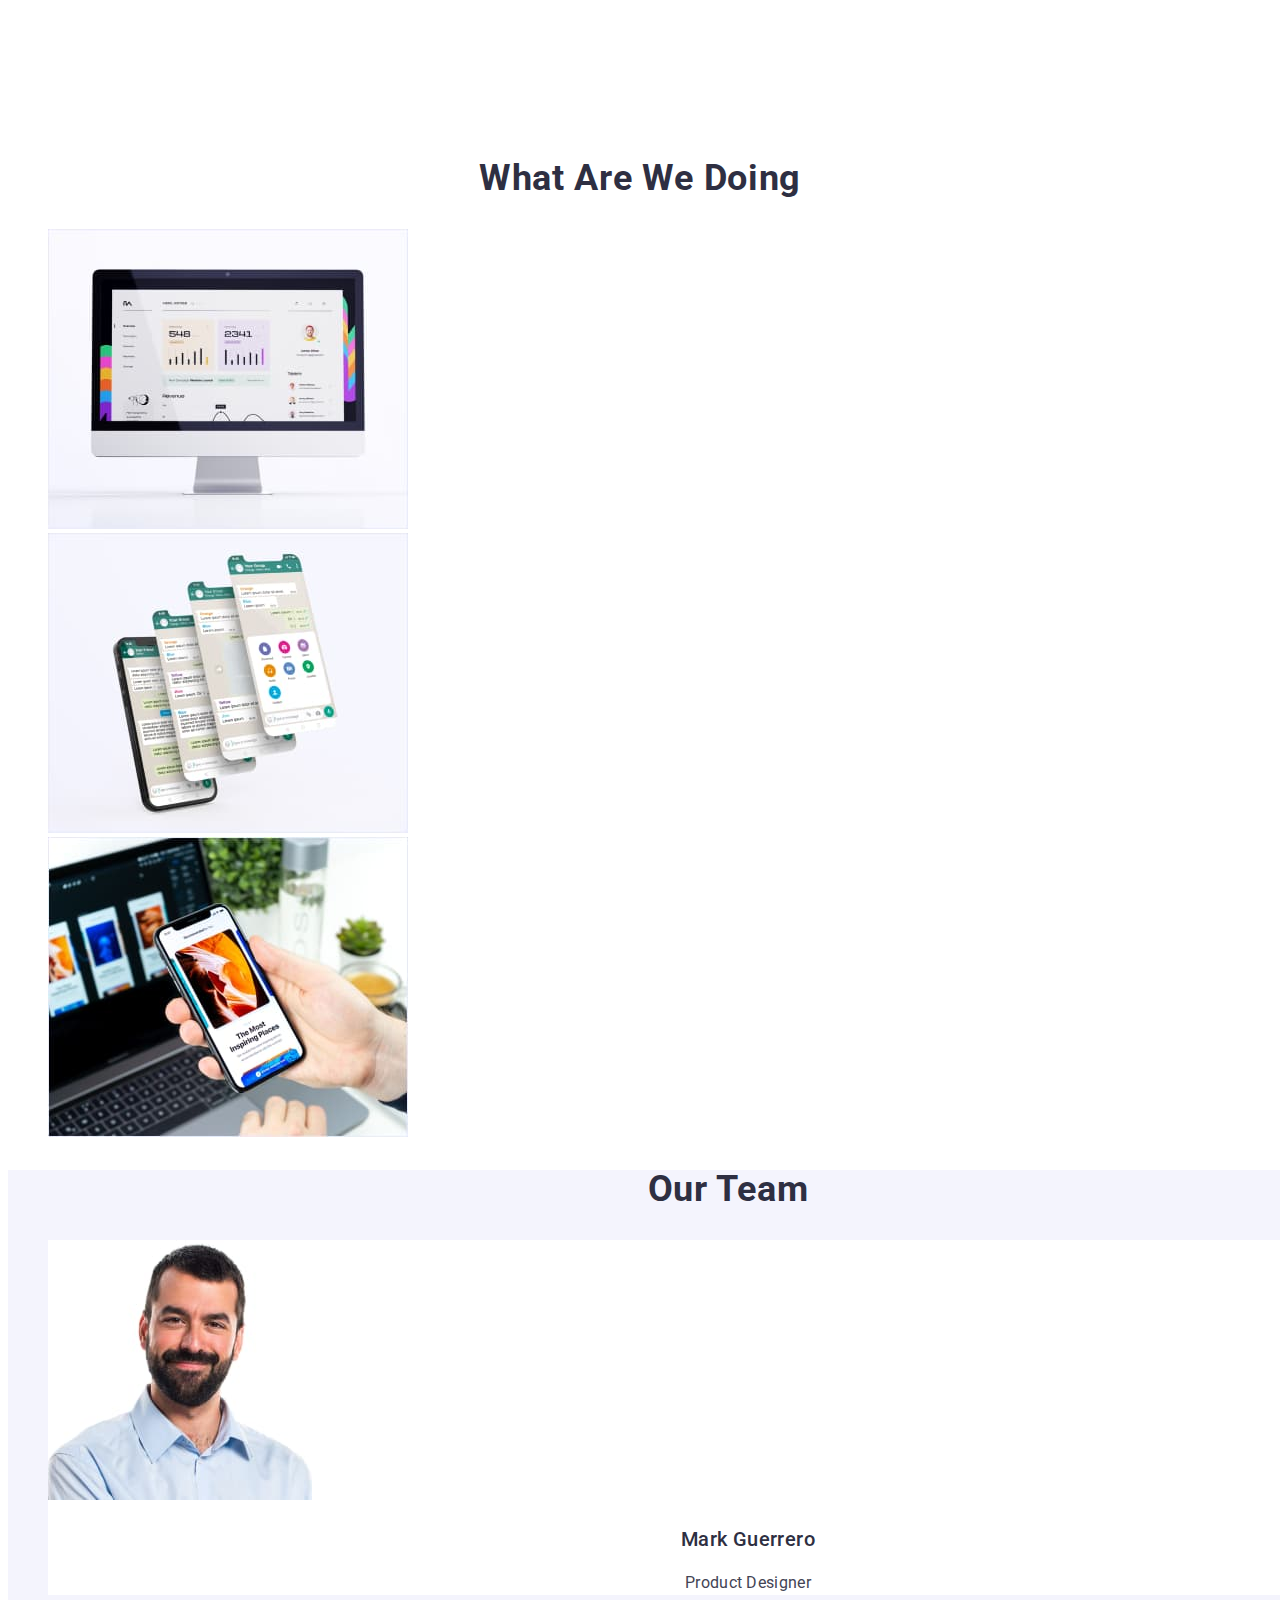
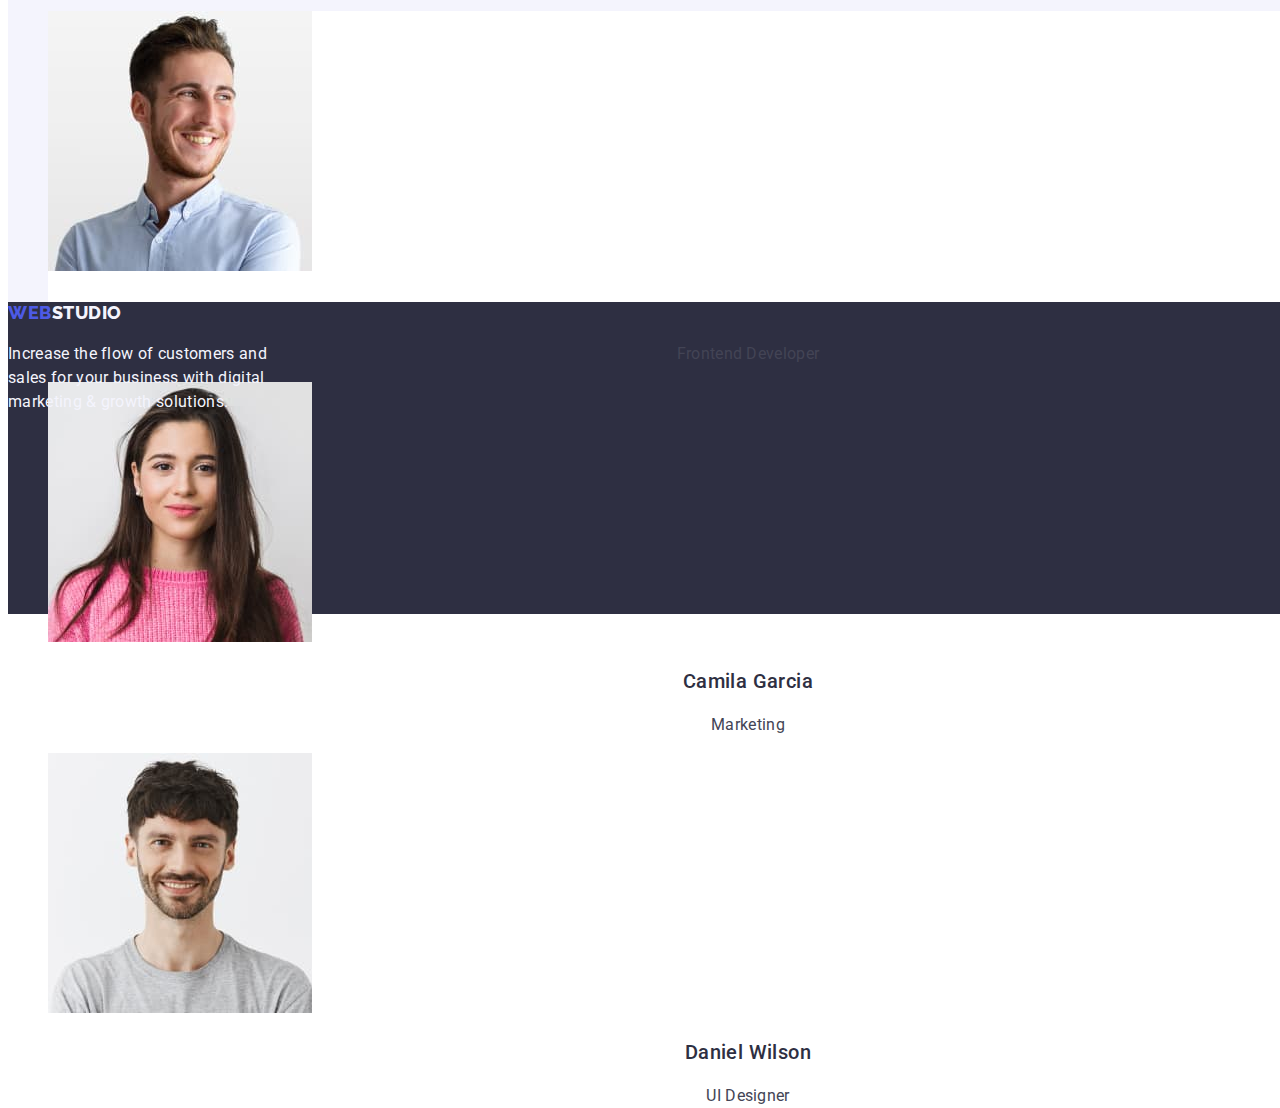
==== commit 0dfce5bb: "fix_25" ====
--- a/index.html
+++ b/index.html
@@ -17,19 +17,20 @@
   <body>
     <!-- header_section -->
     <header class="header">
-      <nav class="link">
-
-        <a href="./index.html" class="logo">Web<span class="studio">Studio</span></a>
+      <nav>
+        <a href="./index.html" class="link">Web<span class="studio">Studio</span></a>
 
         <ul class="list">
           <li>
-            <a href="./index.html" class="link"><span class="navigation">Studio</span></a>
+            <a href="./index.html" class="button_nav"><span class="navigation">Studio</span></a>
           </li>
           <li>
-            <a href="./portfolio.html" class="link"><span class="navigation">Portfolio</span></a>
+            <a href="./portfolio.html" class="button_nav"
+              ><span class="navigation">Portfolio</span></a
+            >
           </li>
           <li>
-            <a href="" class="link"><span class="navigation">Contacts</span></a>
+            <a href="" class="button_nav"><span class="navigation">Contacts</span></a>
           </li>
         </ul>
       </nav>
@@ -47,10 +48,7 @@
       <section class="section_one">
         <h1 class="introduction_hero">Effective Solutions for Your Business</h1>
 
-        <button type="button" class="section_one_button">
-          <span class="section_one_button_text">order service</span>
-        </button>
-
+        <button type="button" class="section_one_button">order service</button>
       </section>
       <!-- section_2 -->
       <section class="section_two">
@@ -168,7 +166,7 @@
 
     <!-- footer_sectoin -->
     <footer class="footer">
-      <a href="./index.html" class="logo">Web<span class="studio_footer">Studio</span></a>
+      <a href="./index.html" class="link">Web<span class="studio_footer">Studio</span></a>
       <p class="footer_text">
         Increase the flow of customers and sales for your business with digital marketing & growth
         solutions.
--- a/css/styles.css
+++ b/css/styles.css
@@ -10,7 +10,7 @@
 }
 
 body {
- font-family: "Roboto", sans-serif;
+  font-family: 'Roboto', sans-serif;
   font-size: 16px;
   font-style: normal;
   font-weight: 400;
@@ -20,20 +20,8 @@
   color: #434455;
 }
 
-.logo {
-    color: var(--iris, #4d5ae5);
-    font-family: 'Raleway', sans-serif;
-    font-size: 18px;
-    font-style: normal;
-    font-weight: 800;
-    line-height: 1.17; /* 116.667% */
-    letter-spacing: 0.54px;
-    text-transform: uppercase;
-    width: 44px;  
-}
-
-.logo :hover,
-.logo :focus {
+.link:hover,
+.link :focus {
   color: var(--ocean);
 }
 
@@ -68,6 +56,16 @@
 
 .link {
   text-decoration: none;
+  color: var(--iris, #4d5ae5);
+  font-family: 'Raleway', sans-serif;
+  font-size: 18px;
+  font-style: normal;
+  font-weight: 800;
+  line-height: 1.17; /* 116.667% */
+  letter-spacing: 0.54px;
+  text-transform: uppercase;
+  width: 44px;
+  text-decoration: none;
 }
 
 .list {
@@ -86,6 +84,10 @@
 .navigation:hover,
 .navigation:focus {
   color: var(--ocean);
+}
+
+.button_nav {
+  text-decoration: none;
 }
 
 .header {
@@ -123,16 +125,13 @@
   border-radius: 4px;
   background-color: var(--iris);
   box-shadow: 0px 4px 4px 0px rgba(0, 0, 0, 0.15);
-}
-
-.section_one_button_text {
+  cursor: pointer;
   color: var(--ultrawhite);
   font-size: 16px;
   font-style: normal;
   font-weight: 500;
   line-height: 1.5; /* 150% */
   letter-spacing: 0.04em;
-  cursor: pointer;
 }
 
 .section_one_button:hover,
@@ -309,6 +308,10 @@
   letter-spacing: 0.64px;
 }
 
+.section_img {
+  text-decoration: none;
+}
+
 .portfolio_title {
   color: var(--navyblue);
   font-family: 'Roboto';
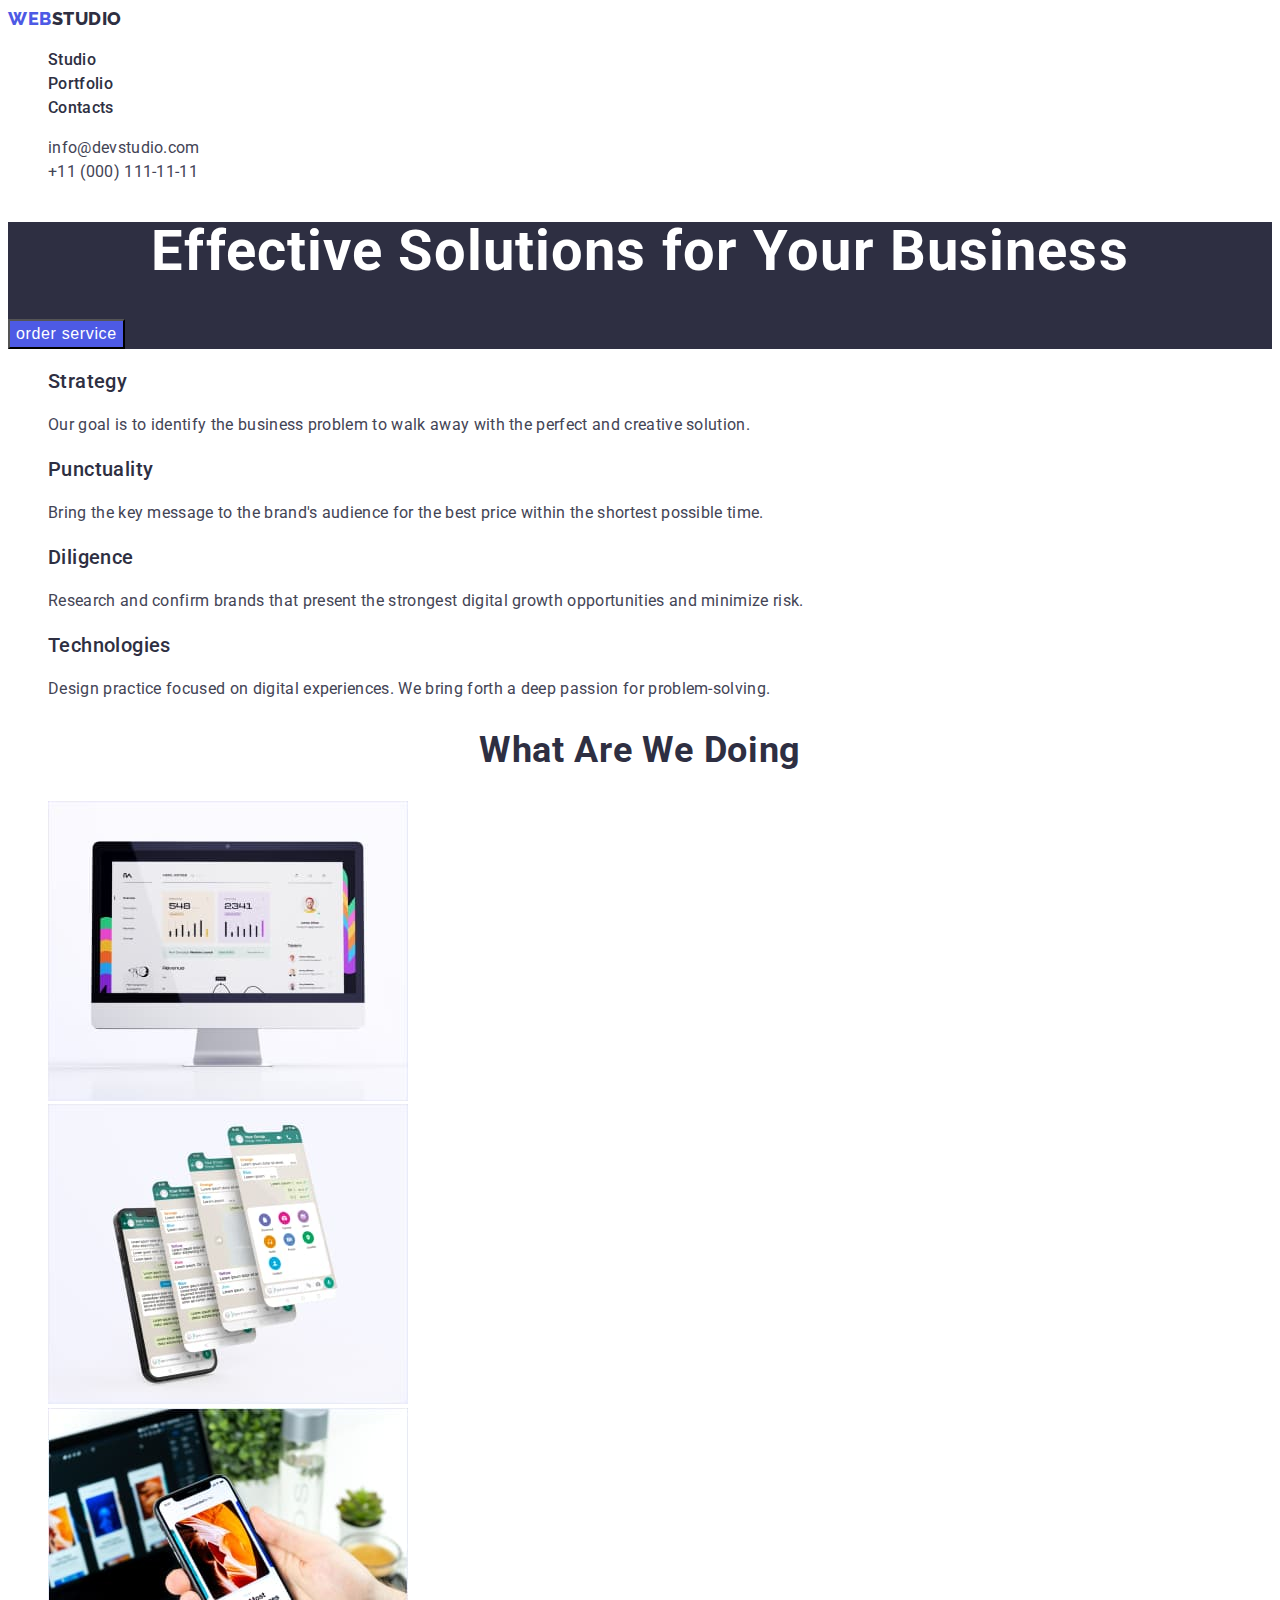
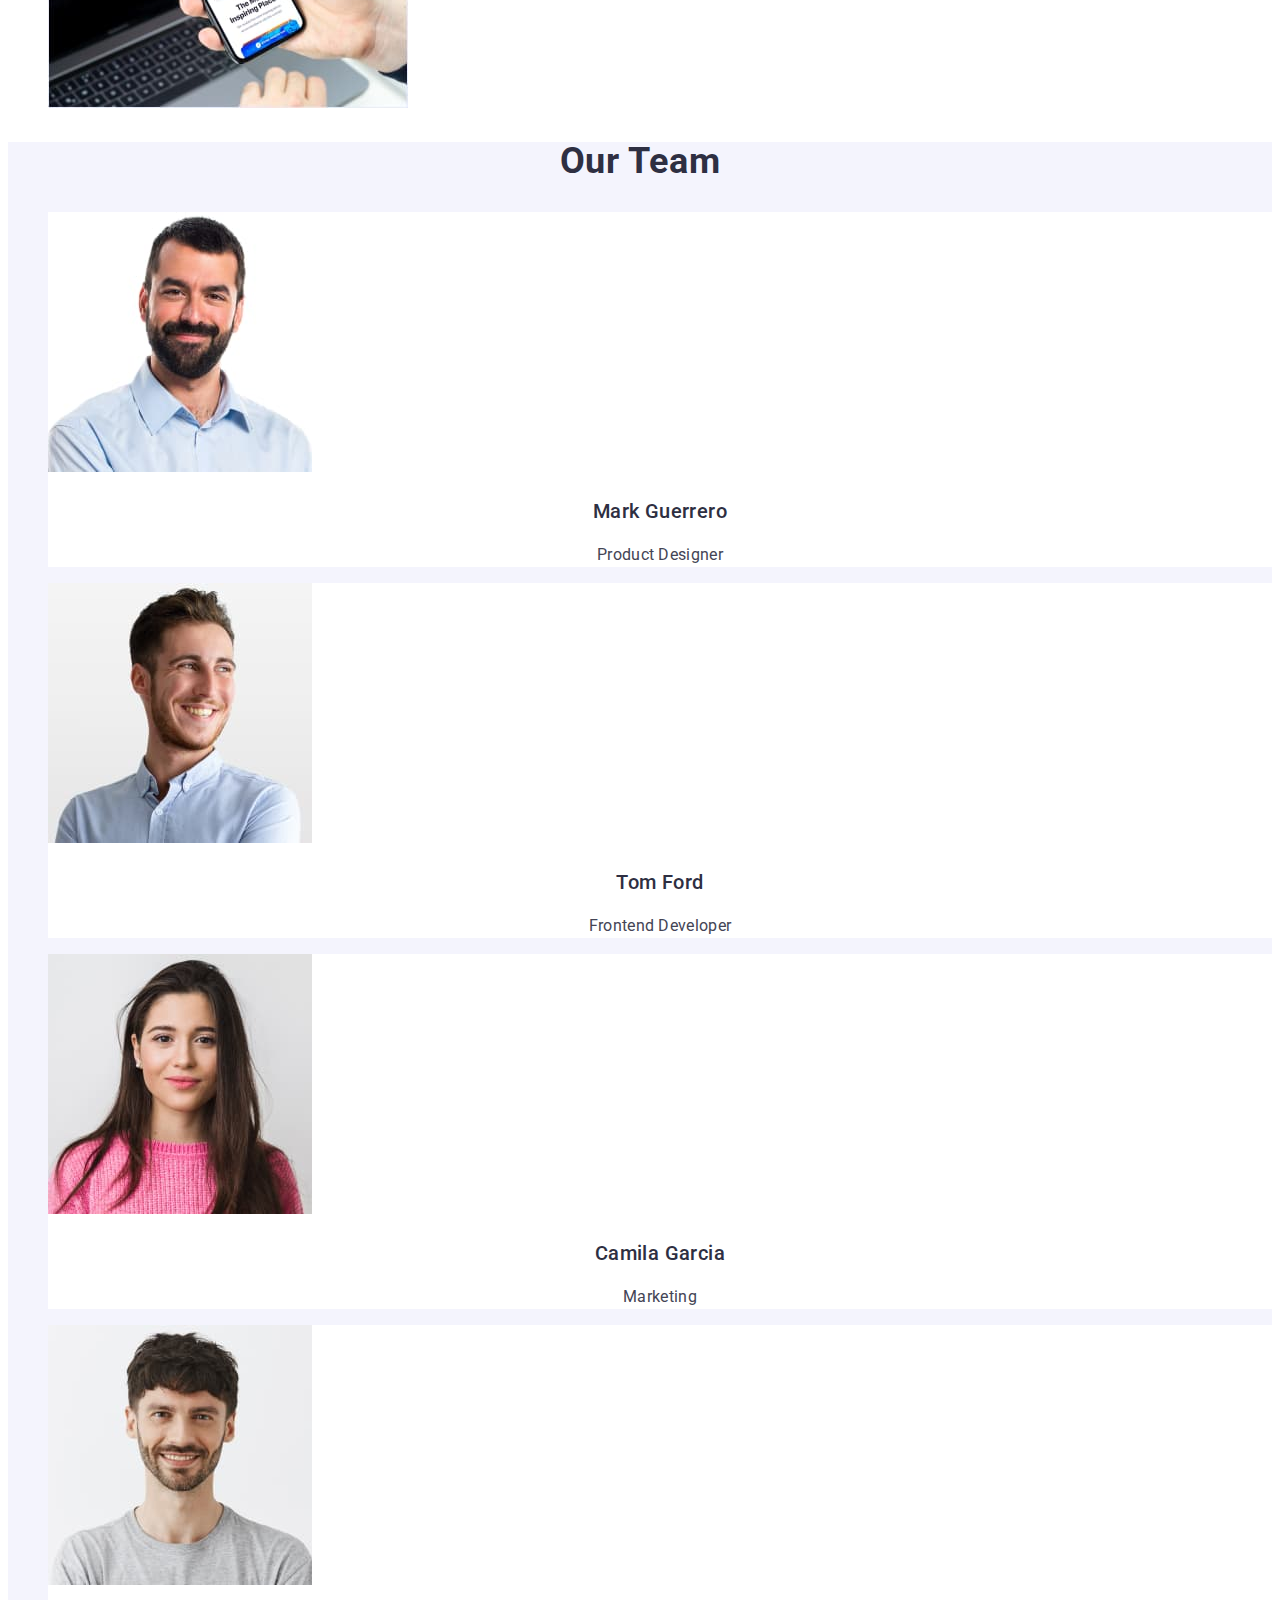
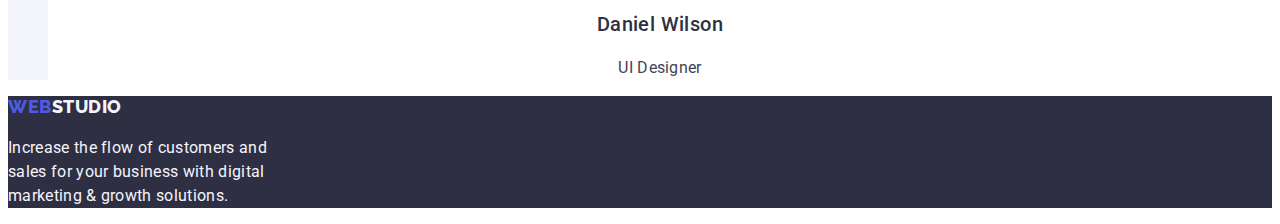
==== commit e49d6019: "fix_30" ====
--- a/index.html
+++ b/index.html
@@ -17,24 +17,22 @@
   <body>
     <!-- header_section -->
     <header class="header">
-      <nav>
-        <a href="./index.html" class="link">Web<span class="studio">Studio</span></a>
+      <nav class="link">
+        <a href="./index.html" class="logo">Web<span class="studio">Studio</span></a>
 
         <ul class="list">
           <li>
-            <a href="./index.html" class="button_nav"><span class="navigation">Studio</span></a>
+            <a href="./index.html" class="navigation">Studio</a>
           </li>
           <li>
-            <a href="./portfolio.html" class="button_nav"
-              ><span class="navigation">Portfolio</span></a
-            >
+            <a href="./portfolio.html" class="navigation">Portfolio</a>
           </li>
           <li>
-            <a href="" class="button_nav"><span class="navigation">Contacts</span></a>
+            <a href="" class="navigation">Contacts</a>
           </li>
         </ul>
       </nav>
-      <address>
+      <address class="header_address">
         <ul class="list">
           <li><a href="mailto:info@devstudio.com" class="address">info@devstudio.com</a></li>
           <li><a href="tel:+110001111111" class="address">+11 (000) 111-11-11</a></li>
@@ -166,7 +164,7 @@
 
     <!-- footer_sectoin -->
     <footer class="footer">
-      <a href="./index.html" class="link">Web<span class="studio_footer">Studio</span></a>
+      <a href="./index.html" class="logo">Web<span class="studio_footer">Studio</span></a>
       <p class="footer_text">
         Increase the flow of customers and sales for your business with digital marketing & growth
         solutions.
--- a/css/styles.css
+++ b/css/styles.css
@@ -20,8 +20,20 @@
   color: #434455;
 }
 
-.link:hover,
-.link :focus {
+.logo {
+  color: var(--iris, #4d5ae5);
+  font-family: 'Raleway', sans-serif;
+  font-size: 18px;
+  font-style: normal;
+  font-weight: 800;
+  line-height: 1.17; /* 116.667% */
+  letter-spacing: 0.54px;
+  text-transform: uppercase;
+  text-decoration: none;
+}
+
+.logo :hover,
+.logo :focus {
   color: var(--ocean);
 }
 
@@ -34,8 +46,11 @@
   line-height: 1.17; /* 116.667% */
   letter-spacing: 0.54px;
   text-transform: uppercase;
-  width: 71px;
-  text-decoration: none;
+  text-decoration: none;
+}
+
+.header_address {
+  font-style: normal;
 }
 
 .address {
@@ -56,7 +71,167 @@
 
 .link {
   text-decoration: none;
-  color: var(--iris, #4d5ae5);
+}
+
+.list {
+  list-style: none;
+}
+.navigation {
+  color: var(--navyblue);
+  font-family: 'Roboto';
+  font-size: 16px;
+  font-style: normal;
+  font-weight: 500;
+  line-height: 1.5; /* 150% */
+  letter-spacing: 0.32px;
+  text-decoration: none;
+}
+
+.navigation:hover,
+.navigation:focus {
+  color: var(--ocean);
+}
+
+.header {
+  flex-shrink: 0;
+  background: var(--white);
+}
+
+.section_one {
+  flex-shrink: 0;
+  background: var(--navyblue);
+}
+
+.introduction_hero {
+  color: var(--ultrawhite);
+  text-align: center;
+  font-family: 'Roboto';
+  font-size: 56px;
+  font-style: normal;
+  font-weight: 700;
+  line-height: 1.07; /* 107.143% */
+  letter-spacing: 0.02em;
+}
+
+.section_one_button {
+  background-color: var(--iris);
+  cursor: pointer;
+  color: var(--ultrawhite);
+  font-size: 16px;
+  font-style: normal;
+  font-weight: 500;
+  line-height: 1.5; /* 150% */
+  letter-spacing: 0.04em;
+}
+
+.section_one_button:hover,
+.section_one_button:focus {
+  background-color: var(--ocean);
+}
+
+.section_two {
+  background: var(--white);
+}
+
+.section_three {
+  background: var(--white);
+  line-height: 1.11;
+}
+
+.section_two_name {
+  color: var(--navyblue);
+  font-family: 'Roboto';
+  font-size: 20px;
+  font-style: normal;
+  font-weight: 500;
+  line-height: 1.2; /* 120% */
+  letter-spacing: 0.4px;
+}
+
+.section_two_paragraph {
+  color: var(--slate);
+  font-family: 'Roboto';
+  font-size: 16px;
+  font-style: normal;
+  font-weight: 400;
+  line-height: 1.5; /* 150% */
+  letter-spacing: 0.32px;
+}
+
+.section_three_name {
+  color: var(--navyblue);
+  text-align: center;
+  font-family: 'Roboto';
+  font-size: 36px;
+  font-style: normal;
+  font-weight: 700;
+  line-height: 1.11; /* 111.111% */
+  letter-spacing: 0.72px;
+  text-transform: capitalize;
+}
+
+.section_four {
+  background: var(--cloud);
+  flex-shrink: 0;
+  background-color: var(--cloud);
+}
+
+.section_four_name {
+  color: var(--navyblue);
+  text-align: center;
+  font-family: 'Roboto';
+  font-size: 36px;
+  font-style: normal;
+  font-weight: 700;
+  line-height: 1.11; /* 111.111% */
+  letter-spacing: 0.72px;
+  text-transform: capitalize;
+}
+
+.team_card_list_item {
+  background-color: var(--ultrawhite);
+}
+
+.team_name_card {
+  color: var(--navyblue);
+  text-align: center;
+  font-family: 'Roboto';
+  font-size: 20px;
+  font-style: normal;
+  font-weight: 500;
+  line-height: 1.2; /* 120% */
+  letter-spacing: 0.4px;
+}
+
+.team_description_card {
+  color: var(--slate);
+  text-align: center;
+  font-family: 'Roboto';
+  font-size: 16px;
+  font-style: normal;
+  font-weight: 400;
+  line-height: 1.5; /* 150% */
+  letter-spacing: 0.32px;
+}
+
+.footer {
+  background: var(--navyblue);
+  flex-shrink: 0;
+}
+
+.footer_text {
+  color: var(--cloud);
+  font-family: 'Roboto';
+  font-size: 16px;
+  font-style: normal;
+  font-weight: 400;
+  line-height: 1.5; /* 150% */
+  letter-spacing: 0.32px;
+  width: 264px;
+}
+
+.studio_footer {
+  color: var(--cloud);
   font-family: 'Raleway', sans-serif;
   font-size: 18px;
   font-style: normal;
@@ -64,218 +239,19 @@
   line-height: 1.17; /* 116.667% */
   letter-spacing: 0.54px;
   text-transform: uppercase;
-  width: 44px;
-  text-decoration: none;
-}
-
-.list {
-  list-style: none;
-}
-.navigation {
-  color: var(--navyblue);
-  font-family: 'Roboto';
-  font-size: 16px;
-  font-style: normal;
-  font-weight: 500;
-  line-height: 1.5; /* 150% */
-  letter-spacing: 0.32px;
-}
-
-.navigation:hover,
-.navigation:focus {
-  color: var(--ocean);
-}
-
-.button_nav {
-  text-decoration: none;
-}
-
-.header {
-  width: 1440px;
-  height: 72px;
-  flex-shrink: 0;
-  border-bottom: 1px var(--cornflower);
+  text-decoration: none;
+}
+
+.section_portfolio {
   background: var(--white);
 }
 
-.section_one {
-  width: 1440px;
-  height: 600px;
-  flex-shrink: 0;
-  background: var(--navyblue);
-}
-
-.introduction_hero {
-  color: var(--ultrawhite);
-  text-align: center;
-  font-family: 'Roboto';
-  font-size: 56px;
-  font-style: normal;
-  font-weight: 700;
-  line-height: 1.07; /* 107.143% */
-  letter-spacing: 0.02em;
-  width: 496px;
-}
-
-.section_one_button {
-  display: inline-flex;
-  padding: 16px 32px;
-  align-items: flex-start;
-  gap: 10px;
+.btn_portfolio {
+  font-family: 'Roboto', sans-serif;
   border-radius: 4px;
-  background-color: var(--iris);
-  box-shadow: 0px 4px 4px 0px rgba(0, 0, 0, 0.15);
+  background-color: var(--cloud);
   cursor: pointer;
-  color: var(--ultrawhite);
-  font-size: 16px;
-  font-style: normal;
-  font-weight: 500;
-  line-height: 1.5; /* 150% */
-  letter-spacing: 0.04em;
-}
-
-.section_one_button:hover,
-.section_one_button:focus {
-  background-color: var(--ocean);
-}
-
-.section_two {
-  width: 1440px;
-  height: 2592px;
-  background: var(--white);
-}
-
-.section_three {
-  background: var(--white);
-  line-height: 1.11;
-}
-
-.section_two_name {
-  color: var(--navyblue);
-  font-family: 'Roboto';
-  font-size: 20px;
-  font-style: normal;
-  font-weight: 500;
-  line-height: 1.2; /* 120% */
-  letter-spacing: 0.4px;
-  width: 264px;
-}
-
-.section_two_paragraph {
-  color: var(--slate);
-  font-family: 'Roboto';
-  font-size: 16px;
-  font-style: normal;
-  font-weight: 400;
-  line-height: 1.5; /* 150% */
-  letter-spacing: 0.32px;
-  width: 264px;
-}
-
-.section_three_name {
-  color: var(--navyblue);
-  text-align: center;
-  font-family: 'Roboto';
-  font-size: 36px;
-  font-style: normal;
-  font-weight: 700;
-  line-height: 1.11; /* 111.111% */
-  letter-spacing: 0.72px;
-  text-transform: capitalize;
-}
-
-.section_four {
-  background: var(--cloud);
-  width: 1440px;
-  height: 732px;
-  flex-shrink: 0;
-  background-color: var(--cloud);
-}
-
-.section_four_name {
-  color: var(--navyblue);
-  text-align: center;
-  font-family: 'Roboto';
-  font-size: 36px;
-  font-style: normal;
-  font-weight: 700;
-  line-height: 1.11; /* 111.111% */
-  letter-spacing: 0.72px;
-  text-transform: capitalize;
-}
-
-.team_card_list_item {
-  background-color: var(--ultrawhite);
-}
-
-.team_name_card {
-  color: var(--navyblue);
-  text-align: center;
-  font-family: 'Roboto';
-  font-size: 20px;
-  font-style: normal;
-  font-weight: 500;
-  line-height: 1.2; /* 120% */
-  letter-spacing: 0.4px;
-}
-
-.team_description_card {
-  color: var(--slate);
-  text-align: center;
-  font-family: 'Roboto';
-  font-size: 16px;
-  font-style: normal;
-  font-weight: 400;
-  line-height: 1.5; /* 150% */
-  letter-spacing: 0.32px;
-}
-
-.footer {
-  background: var(--navyblue);
-  width: 1440px;
-  height: 312px;
-  flex-shrink: 0;
-}
-
-.footer_text {
-  color: var(--cloud);
-  font-family: 'Roboto';
-  font-size: 16px;
-  font-style: normal;
-  font-weight: 400;
-  line-height: 1.5; /* 150% */
-  letter-spacing: 0.32px;
-  width: 264px;
-}
-
-.studio_footer {
-  color: var(--cloud);
-  font-family: 'Raleway', sans-serif;
-  font-size: 18px;
-  font-style: normal;
-  font-weight: 800;
-  line-height: 1.17; /* 116.667% */
-  letter-spacing: 0.54px;
-  text-transform: uppercase;
-  text-decoration: none;
-}
-
-.section_portfolio {
-  width: 1440px;
-  height: 2076px;
-  background: var(--white);
-}
-
-.btn_portfolio {
-  display: flex;
-  padding: 12px 24px;
-  align-items: flex-start;
-  border-radius: 4px;
-  background-color: var(--ocean);
-  box-shadow: 0px 2px 2px 0px rgba(0, 0, 0, 0.12), 0px 2px 1px 0px rgba(0, 0, 0, 0.08),
-    0px 3px 1px 0px rgba(0, 0, 0, 0.1);
-  cursor: pointer;
-  color: var(--white);
+  color: var(--iris);
   text-align: center;
   font-size: 16px;
   font-style: normal;
@@ -286,15 +262,12 @@
 
 .btn_portfolio:hover,
 .btn_portfolio:focus {
+  background-color: var(--ocean);
   color: var(--ultrawhite);
 }
 
 .button_portfolio {
-  display: flex;
-  padding: 12px 24px;
   justify-content: center;
-  align-items: center;
-  border-radius: 4px;
   border: 1px var(--cornflower);
   background: var(--cloud);
   cursor: pointer;
@@ -308,10 +281,6 @@
   letter-spacing: 0.64px;
 }
 
-.section_img {
-  text-decoration: none;
-}
-
 .portfolio_title {
   color: var(--navyblue);
   font-family: 'Roboto';
